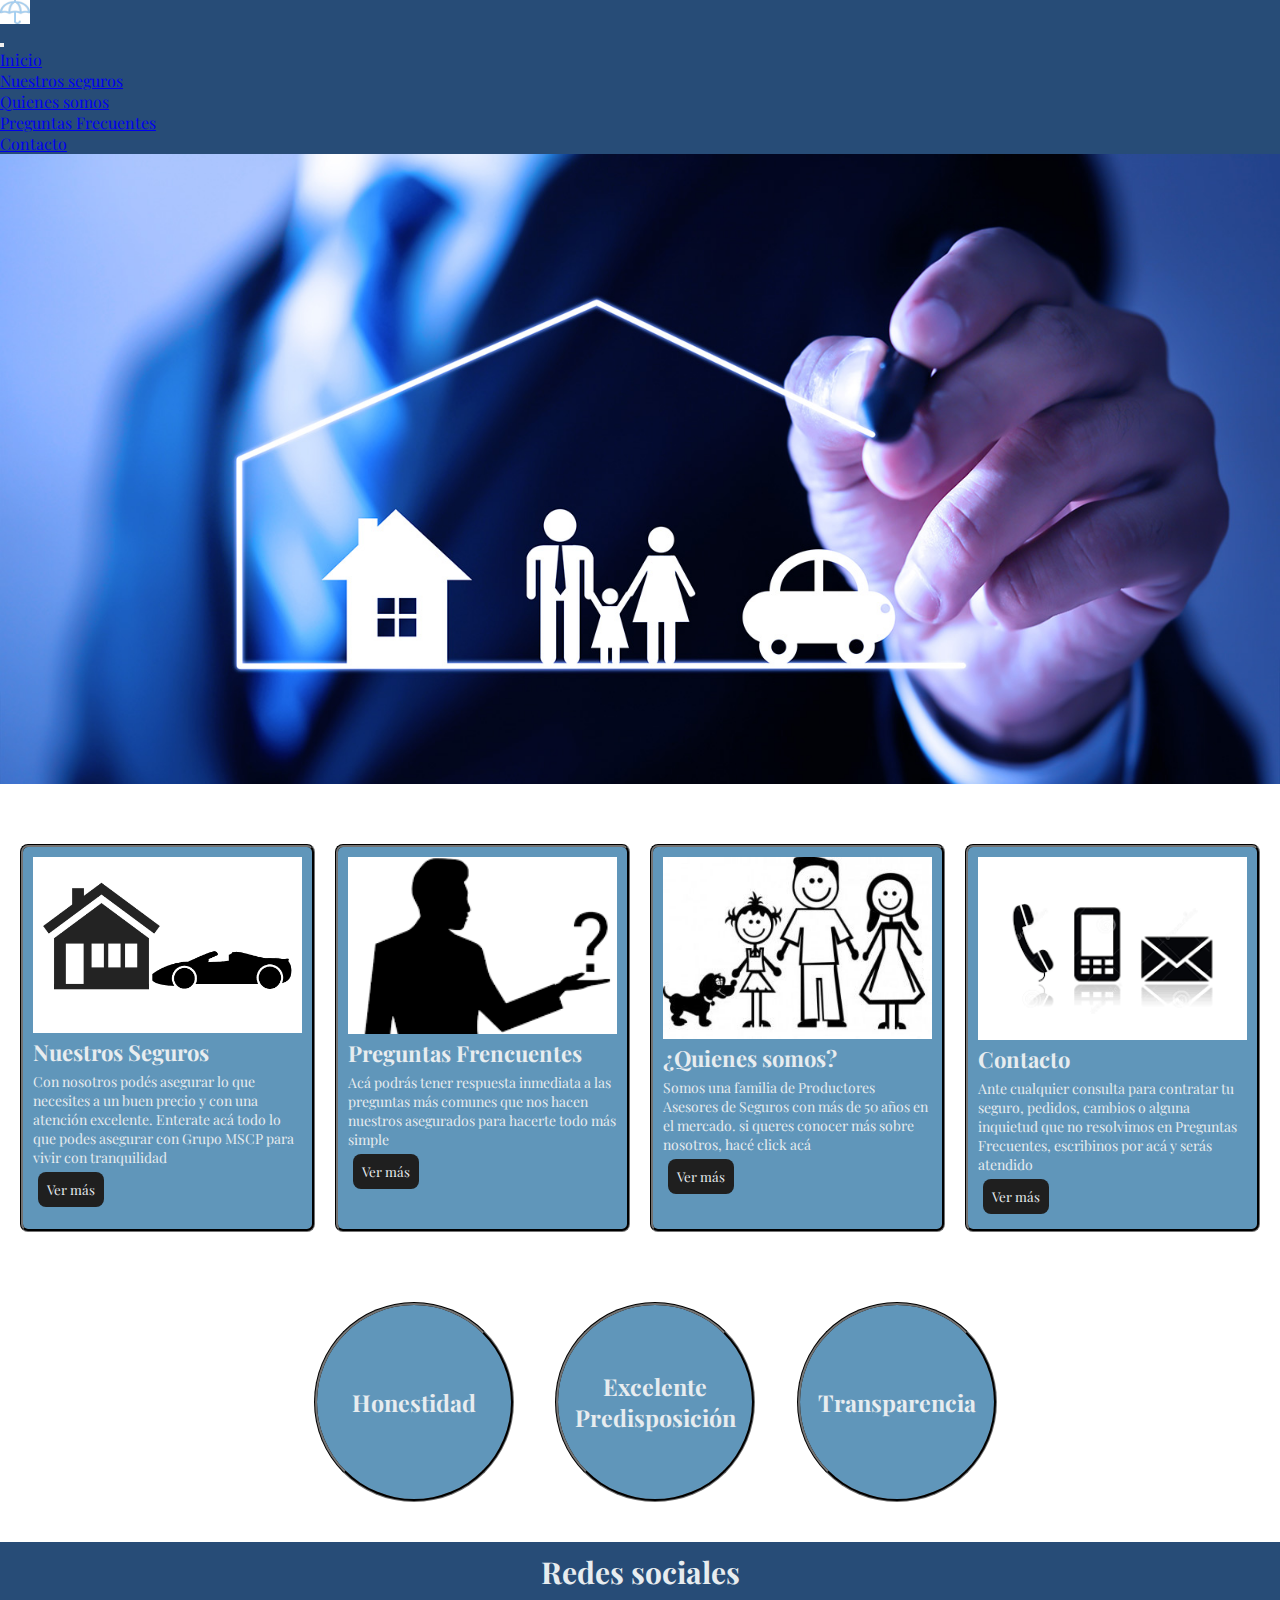
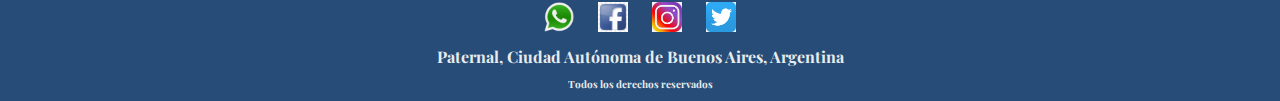
==== index.html @ 43c920d8 "Paternal" ====
<!DOCTYPE html>
<html lang="en">
<head>
    <meta charset="UTF-8">
    <meta name="viewport" content="width=device-width, initial-scale=1.0">
    <title>Grupo MSCP - Productores Asesores de Seguros</title>
    <link href="https://cdn.jsdelivr.net/npm/bootstrap@5.3.1/dist/css/bootstrap.min.css" rel="stylesheet" integrity="sha384-4bw+/aepP/YC94hEpVNVgiZdgIC5+VKNBQNGCHeKRQN+PtmoHDEXuppvnDJzQIu9" crossorigin="anonymous">
    <link rel="shortcut icon" href="./img/logo.png" type="image/x-icon">
    <link rel="stylesheet" href="./css/styles.css">
</head>
<body>
    <header>
        <nav class="navbar navbar-expand-lg bg-body-tertiary navbar-dark">
            <div class="container-fluid">
                <nav class="navbar bg-body-tertiary">
                    <div class="container">
                      <a class="navbar-brand" href="./index.html">
                        <img src="./img/logo.png" alt="logo" width="30" height="24">
                        Grupo MSCP
                      </a>
                    </div>
                  </nav>
                <button class="navbar-toggler" type="button" data-bs-toggle="collapse" data-bs-target="#navbarNav" aria-controls="navbarNav" aria-expanded="false" aria-label="Toggle navigation">
                <span class="navbar-toggler-icon"></span>
                </button>
                <div class="collapse navbar-collapse" id="navbarNav">
                    <ul class="navbar-nav">
                        <li class="nav-item">
                            <a class="nav-link active" aria-current="page" href="./index.html">Inicio</a>
                        </li>
                        <li class="nav-item">
                            <a class="nav-link" href="./pages/seguros.html">Nuestros seguros</a>
                        </li>
                        <li class="nav-item">
                            <a class="nav-link" href="./pages/quienes-somos.html">Quienes somos</a>
                        </li>
                        <li class="nav-item">
                            <a class="nav-link" href="./pages/faq.html">Preguntas Frecuentes</a>
                        </li>
                        <li class="nav-item">
                            <a class="nav-link" href="./pages/contacto.html">Contacto</a>
                        </li>
                    </ul>
                </div>
            </div>
        </nav>
    </header>

    <main>
        <section class="hero d-flex justify-content-center align-items-center">
        </section>
    
        <section class="cartitas">
            <div class="cartita cartita1">
                <img class="cartita__imagen" src="./img/casa.png" alt="casaauto">
                <h4 class="cartita__titulo">Nuestros Seguros</h4>
                <p class="cartita__parrafo">Con nosotros podés asegurar lo que necesites a un buen precio y con una atención excelente. Enterate acá todo lo que podes asegurar con Grupo MSCP para vivir con tranquilidad</p>
                <a href="./pages/seguros.html">
                <button class="cartita__boton">Ver más</button>
                </a>
            </div>

            <div class="cartita cartita2">
                <img class="cartita__imagen" src="./img/pregunta.png" alt="pregunta">
                <h4 class="cartita__titulo">Preguntas Frencuentes</h4>
                <p class="cartita__parrafo">Acá podrás tener respuesta inmediata a las preguntas más comunes que nos hacen nuestros asegurados para hacerte todo más simple</p>
                <a href="./pages/faq.html">
                <button class="cartita__boton">Ver más</button>
                </a>
            </div>

            <div class="cartita cartita3">
                <img class="cartita__imagen" src="./img/familia.png" alt="familia">
                <h4 class="cartita__titulo">¿Quienes somos?</h4>
                <p class="cartita__parrafo">Somos una familia de Productores Asesores de Seguros con más de 50 años en el mercado. si queres conocer más sobre nosotros, hacé click acá</p>
                <a href="./pages/quienes-somos.html">
                <button class="cartita__boton">Ver más</button>
                </a>
            </div>
            
            <div class="cartita cartita4">
                <img class="cartita__imagen" src="./img/contacto.png" alt="contacto">
                <h4 class="cartita__titulo">Contacto</h4>
                <p class="cartita__parrafo">Ante cualquier consulta para contratar tu seguro, pedidos, cambios o alguna inquietud que no resolvimos en Preguntas Frecuentes, escribinos por acá y serás atendido</p>
                <a href="./pages/contacto.html">
                <button class="cartita__boton">Ver más</button>
                </a>
            </div>
        </section>

        <section class="valores">
            <div class="valor1">
                <h5 class="textvalor">Honestidad</h5>
            </div>

            <div class="valor2">
                <h5 class="textvalor">Excelente Predisposición</h5>
            </div>
                
            <div class="valor3">
                <h5 class="textvalor">Transparencia</h5>
            </div>
        </section>
    </main>

    <footer>
        <nav class="footer">
            <h1 class="titulofooter">Redes sociales</h1>
            <ul class="redes">
                <li class="redesimg">
                    <img class="imgRedes" src="./img/wp.png" alt="whatsapp">
                </li>

                <li class="redesimg">
                    <img class="imgRedes" src="./img/face.jpg" alt="facebook">
                </li>

                <li class="redesimg">
                    <img class="imgRedes" src="./img/insta.png" alt="instagram">
                </li>

                <li class="redesimg">
                    <img class="imgRedes" src="./img/twitter.png" alt="twitter">
                </li>
            </ul>
            <h2 class="domicilio">Paternal, Ciudad Autónoma de Buenos Aires, Argentina</h2>
            <h3 class="derechos">Todos los derechos reservados</h3>
        </nav>
        <script src="https://cdn.jsdelivr.net/npm/bootstrap@5.3.1/dist/js/bootstrap.bundle.min.js" integrity="sha384-HwwvtgBNo3bZJJLYd8oVXjrBZt8cqVSpeBNS5n7C8IVInixGAoxmnlMuBnhbgrkm" crossorigin="anonymous"></script>
    </footer>
</body>
</html>
---- css/styles.css ----
@import url('https://fonts.googleapis.com/css2?family=Playfair+Display&display=swap');

*{  margin: 0;
    padding: 0;
    box-sizing: border-box;
    font-family: 'Playfair Display', serif;
}

/* CSS HEX
--antiflash-white: #e7ecefff;
--yinmn-blue: #274c77ff;
--air-superiority-blue: #6096baff;
--uranian-blue: #a3cef1ff;
--eerie-black: #1f1f1fff; */

.container-fluid {
    background-color: #274c77ff;
 }
 
 .navbar-brand {
     color: #274c77ff;
 }

.hero {
    background-image: url("../img/fondo.jpg");
    background-size: 100%;
    height: 91vh;
    width: 100%;
    background-repeat: no-repeat;
}

.title {
    font-weight: bold;
}

/*Cartitas*/

.cartitas {
    display: flex;
    margin-inline: 10px;
}

.cartita {
    width: 24%;
    padding: 10px;
    background-color: #6096baff;
    border-radius: 8px;
    display: inline-block;
    margin-inline: 10px;
    margin-block: 10px;
    margin-top: 50px;
    margin-bottom: 50px;
    border: groove;
    border-color: #1F1F1FFF;
    position: relative;
    top: 10px;
}

.cartita__imagen {
    width: 100%;
}

.cartita__titulo {  
        color: #e7ecefff;
        font-size: 22px;
        margin-bottom: 5px;  
}

.cartita__parrafo {
    font-size: 14px;
    color: #e7ecefff;
}

.cartita__boton {
    background-color: #1F1F1FFF;
    color: #e7ecefff;
    border: 0;
    padding: 9px;
    margin: 5px;
    border-radius: 8px;
}

.valores {
    margin-top: 30px;
    display: grid;
    width: 100%;
    grid-template-columns: 1.3fr repeat(4, 1fr);
    grid-template-rows: 1fr;
    grid-template-areas: 
    "... valor1 valor2 valor3 ...";
}

.valor1 {
    width: 200px;
    height: 200px;
    background-color: #6096baff;
    color: #e7ecefff;
    grid-area: valor1;
    border-radius: 25px;
    border: groove;
    border-color: #1F1F1FFF;
    text-align: center;
    border-radius: 50%;
    font-size: 28px;
    display: flex;
    align-items: center;
}

.valor2 {
    width: 200px;
    height: 200px;
    background-color: #6096baff;
    color: #e7ecefff;
    grid-area: valor2;
    border-radius: 25px;
    border: groove;
    border-color: #1F1F1FFF;
    text-align: center;
    border-radius: 50%;
    font-size: 28px;
    display: flex;
    align-items: center;
}

.valor3 {
    width: 200px;
    height: 200px;
    background-color: #6096baff;
    color: #e7ecefff;
    grid-area: valor3;
    border-radius: 25px;
    border: groove;
    border-color: #1F1F1FFF;
    text-align: center;
    border-radius: 50%;
    font-size: 28px;
    display: flex;
    align-items: center;
}

.valores > div {
    place-content: center;
}

.redesimg {display: inline-block;
    margin-inline: 10px;}

.imgRedes {width: 30px;}

.titulofooter {color: #e7ecefff;
            font-size: 30px;
            display: flex;
            justify-content: center;
            text-align: center;
            font-weight: bold;}

.footer {background-color: #274c77ff;
        padding: 10px;
        margin-top: 40px;
        display: flex;
        text-align: center;
        flex-direction: column;
        gap: 10px;
}

.redes {
    padding-left: 0;
}

.redesimg{
    justify-content: center;
}

.domicilio {color: #e7ecefff; 
            font-size: 16px;
            font-weight: bold;}
            
.derechos {color: #e7ecefff; 
            font-size: 10px;
            font-weight: bold;}

.form {
        background-color: #6096baff;
        margin-top: 15px;
        margin-left: 15px;
        padding: 10px;
        display: flex;
        flex-direction: column;
        width: 300px;
        gap: 5px;
}

.labels {
        display: flex;
        flex-direction: column;
}

.siono {
        display: flex;
        flex-direction: row;
}

.accordion-button {
    background-color: #6096baff;
    color: white;
}

.qss {
    margin-top: 20px;
    width: 100%;
    display: grid;
    grid-template-columns: 0.5fr 1fr 1fr 0.5fr;
    grid-template-rows: 0.5fr 0.5fr 0.5fr;
    grid-template-areas: 
    ".....  qsimgflia   qsparrafo   ....."
    ".....  qsparraf1   qsimgsimon  ....."
    ".....  qsimgfla    qsparraf2   .....";
    row-gap: 20px;
    column-gap: 20px;
    place-items: center;
}

.qsimgflia {
grid-area: qsimgflia;
max-width: 100%;
width: 250px;
}

.qsimgsimon {
grid-area: qsimgsimon;
max-width: 100%;
width: 150px;
display: flex;
justify-items: center;
}

.qsimgfla {
grid-area: qsimgfla;
max-width: 100%;
width: 300px;   
}

.qsparrafo {
grid-area: qsparrafo;
}

.qsparraf1 {
grid-area: qsparraf1;
display: flex;
align-items: center;
}

.qsparraf2 {
grid-area: qsparraf2;
display: flex;
align-items: center;
} 

.cartitasseg {
    display: grid;
    grid-template-columns: 1fr 1fr 1fr;
    grid-template-rows: 1fr;
    grid-template-areas: 
    "cartita2-1 cartita2-2 cartita2-3";
    place-items: center;
}


.cartita2-1 {
    grid-area: cartita2-1;
}

.cartita2-2 {
    grid-area: cartita2-2;
}

.cartita2-3 {
    grid-area: cartita2-3;
}

.cartitaseg {
    width: 85%;
    padding: 10px;
    background-color: #6096baff;
    border-radius: 8px;
    display: inline-block;
    margin-inline: 10px;
    margin-block: 10px;
    margin-top: 50px;
    margin-bottom: 50px;
    border: groove;
    border-color: #1F1F1FFF;
    position: relative;
    top: 10px;
}

.cartitaseg__imagen {
    width: 100%;
}

.cartitaseg__titulo {  
        color: #e7ecefff;
        font-size: 22px;
        margin-bottom: 5px;  
}

.cartitaseg__parrafo {
    font-size: 14px;
    color: #e7ecefff;
}

.cartitaseg__boton {
    background-color: #1F1F1FFF;
    color: #e7ecefff;
    border: 0;
    padding: 9px;
    margin: 5px;
    border-radius: 8px;
}

@media screen and (max-width: 1300px) {
    .hero {
            height: 70vh;
    }   
    }

@media screen and (max-width: 1100px) {
    .hero {
            height: 55vh;
    }   
    }

@media screen and (max-width: 900px) {
    .valores {
            margin-top: 30px;
            display: grid;
            width: 100%;
            grid-template-columns: 1fr 1fr 1fr 1fr 1fr;
            grid-template-rows: 1fr 1fr;
            grid-template-areas: 
            "... valor1 ... valor2 ..."
            "... ... valor3 ... ...";
            row-gap: 20px;}

    .cartitas {
            display: grid;
            grid-template-columns: 0.5fr 1fr 1fr 0.5fr;
            grid-template-rows: 1fr 1fr;
            grid-template-areas: 
            "... cartita1 cartita2 ..."
            "... cartita3 cartita4 ...";    
            gap: 25px;
            margin-inline: 10px;
            max-width: 100%;
            }   
        
    .cartita1 {
            grid-area: cartita1;
        }

    .cartita2 {
            grid-area: cartita2;
        }

    .cartita3 {
            grid-area: cartita3;
        }

    .cartita4 {
            grid-area: cartita4;
        }

    .cartita {
            width:100%;
            padding: 10px;
            background-color: #6096baff;
            border-radius: 8px;
            display: inline-block;
            margin-inline: 10px;
            margin-block: 10px;
            margin-top: 10px;
            margin-bottom: 10px;
            border: groove;
            border-color: #1F1F1FFF;
            position: relative;
            top: 10px;
            gap: 30px;
        }
        
    .qss {
            margin-top: 20px;
            width: 100%;
            display: grid;
            grid-template-columns: 0.5fr 1fr 1fr 0.5fr;
            grid-template-rows: 1fr 1fr 1fr;
            grid-template-areas: 
            ".....  qsimgflia   qsparrafo   ....."
            ".....  qsparraf1   qsimgsimon  ....."
            ".....  qsimgfla    qsparraf2   .....";
            row-gap: 5px;
            column-gap: 10px;
            place-items: center;
        }
    
    .hero {
            height: 40vh;
        }


    .cartitasseg {
            display: grid;
            grid-template-columns: 0.3fr 1fr 0.3fr;
            grid-template-rows: 1fr 1fr 1fr;
            grid-template-areas: 
                "... cartita2-1 ..."
                "... cartita2-2 ..."
                "... cartita2-3 ...";
        }
    }   

@media screen and (max-width: 600px) {
    .valores {
            margin-top: 30px;
            display: grid;
            width: 100%;
            grid-template-columns: 1fr 1fr 1fr;
            grid-template-rows: 1fr 1fr 1fr;
            grid-template-areas: 
            "... valor1 ..."
            "... valor2 ..."
            "... valor3 ...";
            row-gap: 20px;
    }
    .cartitas {
            display: grid;
            grid-template-columns: 0.2fr 1fr 0.2fr;
            grid-template-rows: 1fr 1fr 1fr 1fr;
            grid-template-areas: 
            "... cartita1 ..."
            "... cartita2 ..."
            "... cartita3 ..."
            "... cartita4 ...";     
            gap: 25px;
            margin-inline: 10px;
            max-width: 100%;
            }
     
    .cartita1 {
            grid-area: cartita1;
        }

    .cartita2 {
            grid-area: cartita2;
        }

    .cartita3 {
            grid-area: cartita3;
        }

    .cartita4 {
            grid-area: cartita4;
        }

    .cartita {
            width:100%;
            padding: 10px;
            background-color: #6096baff;
            border-radius: 8px;
            display: inline-block;
            margin-inline: 10px;
            margin-block: 10px;
            margin-top: 10px;
            margin-bottom: 10px;
            border: groove;
            border-color: #1F1F1FFF;
            position: relative;
            top: 10px;
            gap: 30px;
        }

    .qss {
            margin-top: 20px;
            width: 100%;
            display: grid;
            grid-template-columns: 0.2fr 1fr 0.2fr;
            grid-template-rows: 1fr 1fr 1fr 1fr 1fr 1fr;
            grid-template-areas: 
            "... qsimgflia ..."   
            "... qsparrafo ..."
            "... qsimgsimon ..."
            "... qsparraf1 ..." 
            "... qsimgfla ..."    
            "... qsparraf2 ...";
            row-gap: 10px;
            place-items: center;
        }    
            
    .hero {
            height: 30vh; 
    }   
}
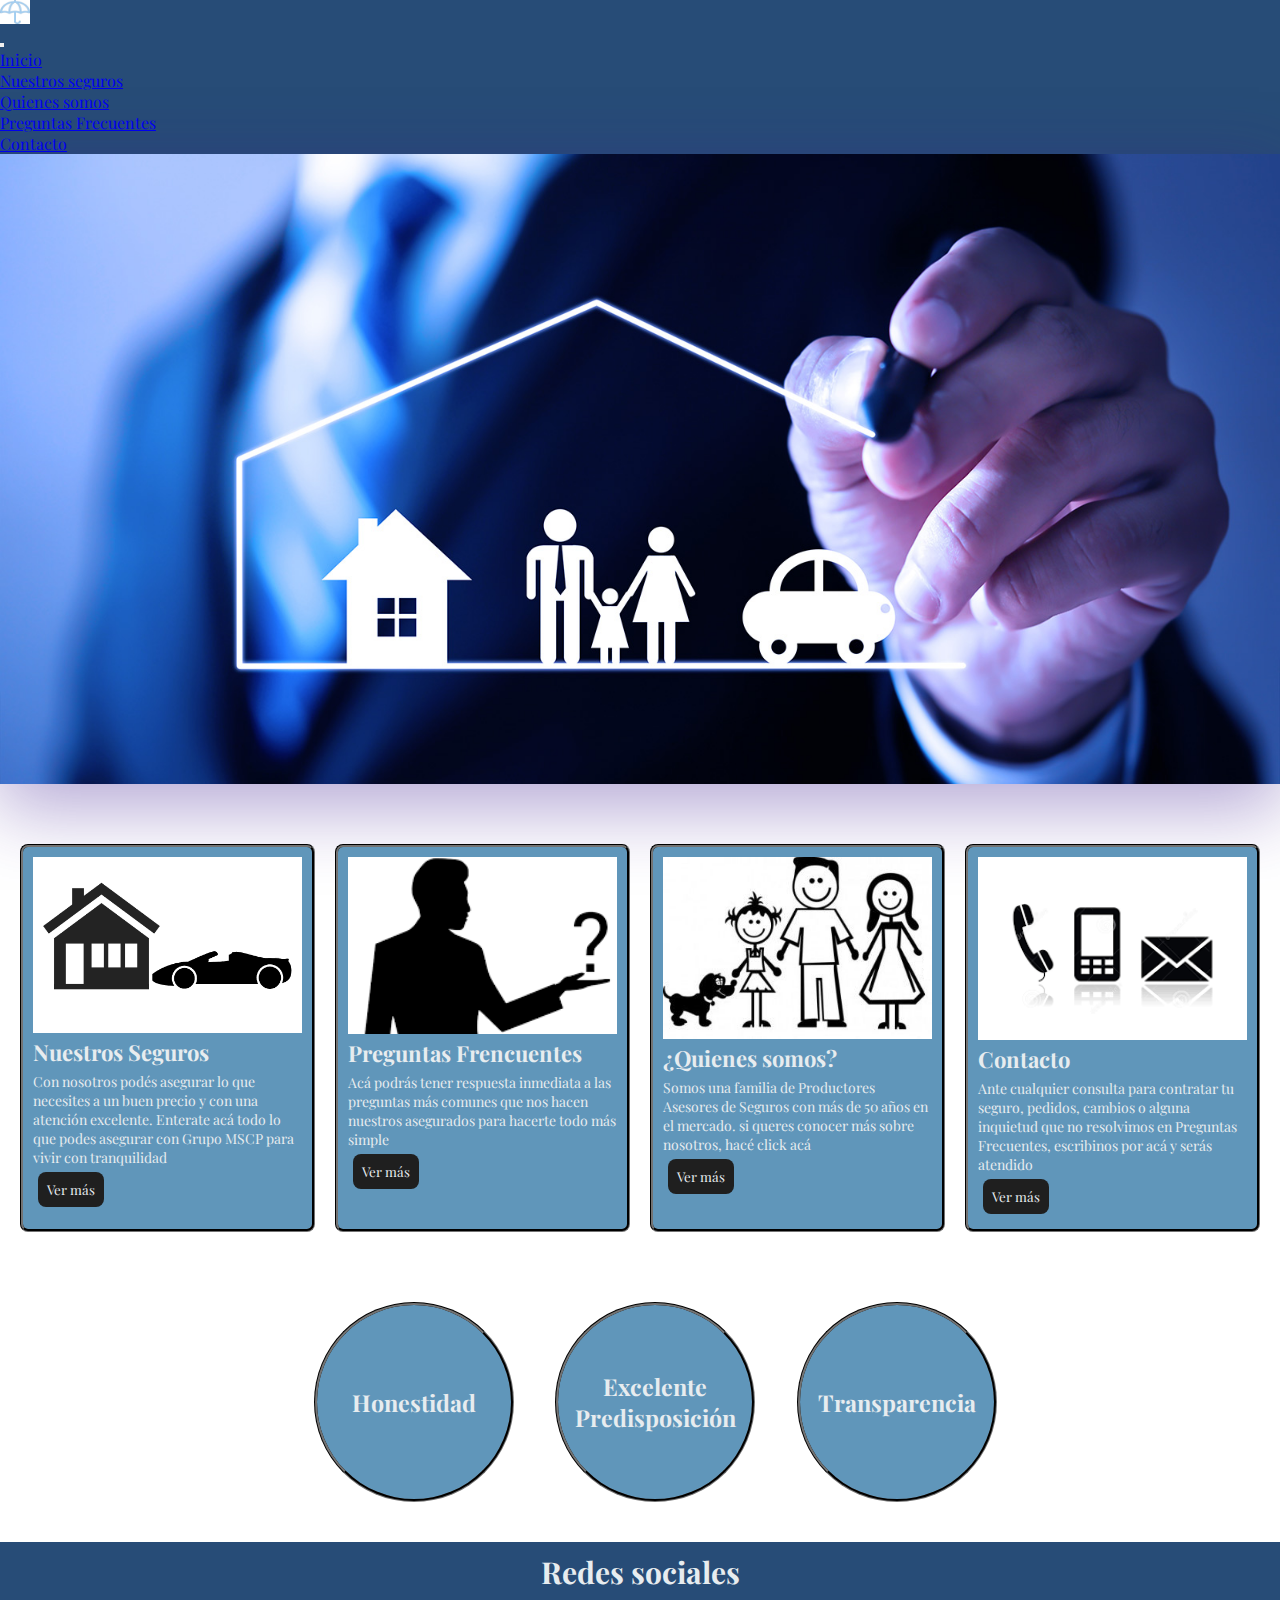
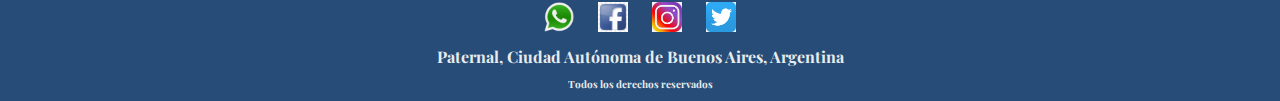
==== commit b67e3f5c: "Animaciones" ====
--- a/index.html
+++ b/index.html
@@ -51,7 +51,7 @@
         </section>
     
         <section class="cartitas">
-            <div class="cartita cartita1">
+            <div class="cartita cartita1 swing-in-top-bck">
                 <img class="cartita__imagen" src="./img/casa.png" alt="casaauto">
                 <h4 class="cartita__titulo">Nuestros Seguros</h4>
                 <p class="cartita__parrafo">Con nosotros podés asegurar lo que necesites a un buen precio y con una atención excelente. Enterate acá todo lo que podes asegurar con Grupo MSCP para vivir con tranquilidad</p>
@@ -60,7 +60,7 @@
                 </a>
             </div>
 
-            <div class="cartita cartita2">
+            <div class="cartita cartita2 swing-in-top-bck">
                 <img class="cartita__imagen" src="./img/pregunta.png" alt="pregunta">
                 <h4 class="cartita__titulo">Preguntas Frencuentes</h4>
                 <p class="cartita__parrafo">Acá podrás tener respuesta inmediata a las preguntas más comunes que nos hacen nuestros asegurados para hacerte todo más simple</p>
@@ -69,7 +69,7 @@
                 </a>
             </div>
 
-            <div class="cartita cartita3">
+            <div class="cartita cartita3 swing-in-top-bck">
                 <img class="cartita__imagen" src="./img/familia.png" alt="familia">
                 <h4 class="cartita__titulo">¿Quienes somos?</h4>
                 <p class="cartita__parrafo">Somos una familia de Productores Asesores de Seguros con más de 50 años en el mercado. si queres conocer más sobre nosotros, hacé click acá</p>
@@ -78,7 +78,7 @@
                 </a>
             </div>
             
-            <div class="cartita cartita4">
+            <div class="cartita cartita4 swing-in-top-bck">
                 <img class="cartita__imagen" src="./img/contacto.png" alt="contacto">
                 <h4 class="cartita__titulo">Contacto</h4>
                 <p class="cartita__parrafo">Ante cualquier consulta para contratar tu seguro, pedidos, cambios o alguna inquietud que no resolvimos en Preguntas Frecuentes, escribinos por acá y serás atendido</p>
@@ -89,15 +89,15 @@
         </section>
 
         <section class="valores">
-            <div class="valor1">
+            <div class="valor1 swing-in-top-bck">
                 <h5 class="textvalor">Honestidad</h5>
             </div>
 
-            <div class="valor2">
+            <div class="valor2 swing-in-top-bck">
                 <h5 class="textvalor">Excelente Predisposición</h5>
             </div>
                 
-            <div class="valor3">
+            <div class="valor3 swing-in-top-bck">
                 <h5 class="textvalor">Transparencia</h5>
             </div>
         </section>
--- a/css/styles.css
+++ b/css/styles.css
@@ -13,6 +13,11 @@
 --uranian-blue: #a3cef1ff;
 --eerie-black: #1f1f1fff; */
 
+.navbar {
+    -webkit-animation:slide-in-bck-center .7s cubic-bezier(.25,.46,.45,.94) both;animation:slide-in-bck-center .7s cubic-bezier(.25,.46,.45,.94) both;
+    animation-delay: .1s;
+}
+
 .container-fluid {
     background-color: #274c77ff;
  }
@@ -27,7 +32,12 @@
     height: 91vh;
     width: 100%;
     background-repeat: no-repeat;
-}
+    box-shadow: rgba(59, 28, 146, 0.373) 0px 22px 70px 4px;
+    -webkit-animation:slide-in-bck-center .7s cubic-bezier(.25,.46,.45,.94) both;animation:slide-in-bck-center .7s cubic-bezier(.25,.46,.45,.94) both;
+    animation-delay: .25s;
+}
+
+ @-webkit-keyframes slide-in-bck-center{0%{-webkit-transform:translateZ(600px);transform:translateZ(600px);opacity:0}100%{-webkit-transform:translateZ(0);transform:translateZ(0);opacity:1}}@keyframes slide-in-bck-center{0%{-webkit-transform:translateZ(600px);transform:translateZ(600px);opacity:0}100%{-webkit-transform:translateZ(0);transform:translateZ(0);opacity:1}}
 
 .title {
     font-weight: bold;
@@ -56,6 +66,55 @@
     top: 10px;
 }
 
+.swing-in-top-bck{-webkit-animation:swing-in-top-bck .6s cubic-bezier(.175,.885,.32,1.275) both;animation:swing-in-top-bck .6s cubic-bezier(.175,.885,.32,1.275) both;
+}
+
+ @-webkit-keyframes swing-in-top-bck{0%{-webkit-transform:rotateX(70deg);transform:rotateX(70deg);-webkit-transform-origin:top;transform-origin:top;opacity:0}100%{-webkit-transform:rotateX(0deg);transform:rotateX(0deg);-webkit-transform-origin:top;transform-origin:top;opacity:1}}@keyframes swing-in-top-bck{0%{-webkit-transform:rotateX(70deg);transform:rotateX(70deg);-webkit-transform-origin:top;transform-origin:top;opacity:0}100%{-webkit-transform:rotateX(0deg);transform:rotateX(0deg);-webkit-transform-origin:top;transform-origin:top;opacity:1}}
+
+.cartita1 {
+    transition: all 0.5s;
+    animation-delay: 0.35s;
+}
+
+.cartita1:hover {
+    background-color: #274c77ff;
+    color: #e7ecefff;
+    box-shadow: rgba(0, 0, 0, 0.4) 0px 22px 70px 4px;
+}
+
+.cartita2 {
+    transition: all 0.5s;
+    animation-delay: 0.4s;
+}
+
+.cartita2:hover {
+    background-color: #274c77ff;
+    color: #e7ecefff;
+    box-shadow: rgba(0, 0, 0, 0.4) 0px 22px 70px 4px;
+}
+
+.cartita3 {
+    transition: all 0.5s;
+    animation-delay: 0.45s;
+}
+
+.cartita3:hover {
+    background-color: #274c77ff;
+    color: #e7ecefff;
+    box-shadow: rgba(0, 0, 0, 0.4) 0px 22px 70px 4px;
+}
+
+.cartita4 {
+    transition: all 0.5s;
+    animation-delay: 0.5s;
+}
+
+.cartita4:hover {
+    background-color: #274c77ff;
+    color: #e7ecefff;
+    box-shadow: rgba(0, 0, 0, 0.4) 0px 22px 70px 4px;
+}
+
 .cartita__imagen {
     width: 100%;
 }
@@ -78,6 +137,12 @@
     padding: 9px;
     margin: 5px;
     border-radius: 8px;
+    transition: all 0.5s;
+}
+
+.cartita__boton:hover {
+    background-color: #e7ecefff;
+    color: #1F1F1FFF;
 }
 
 .valores {
@@ -104,6 +169,14 @@
     font-size: 28px;
     display: flex;
     align-items: center;
+    transition: all 0.8s;
+    animation-delay: 0.55s;
+}
+
+.valor1:hover {
+    background-color: #274c77ff;
+    color: #e7ecefff;
+    box-shadow: rgba(0, 0, 0, 0.4) 0px 22px 70px 4px;
 }
 
 .valor2 {
@@ -120,6 +193,14 @@
     font-size: 28px;
     display: flex;
     align-items: center;
+    transition: all 0.8s;
+    animation-delay: 0.6s;
+}
+
+.valor2:hover {
+    background-color: #274c77ff;
+    color: #e7ecefff;
+    box-shadow: rgba(0, 0, 0, 0.4) 0px 22px 70px 4px;
 }
 
 .valor3 {
@@ -136,6 +217,14 @@
     font-size: 28px;
     display: flex;
     align-items: center;
+    transition: all 0.8s;
+    animation-delay: 0.65s;
+}
+
+.valor3:hover {
+    background-color: #274c77ff;
+    color: #e7ecefff;
+    box-shadow: rgba(0, 0, 0, 0.4) 0px 22px 70px 4px;
 }
 
 .valores > div {
@@ -161,6 +250,8 @@
         text-align: center;
         flex-direction: column;
         gap: 10px;
+        -webkit-animation:swing-in-top-bck .6s cubic-bezier(.175,.885,.32,1.275) both;animation:swing-in-top-bck .6s cubic-bezier(.175,.885,.32,1.275) both;
+        animation-delay: 0.7s;
 }
 
 .redes {
@@ -203,6 +294,10 @@
 .accordion-button {
     background-color: #6096baff;
     color: white;
+}
+
+.quienessomos {
+    animation-delay: .3s;
 }
 
 .qss {
@@ -294,6 +389,36 @@
     top: 10px;
 }
 
+.cartita2-1 {
+    transition: all 0.5s;
+    animation-delay: 0.25s;
+}
+
+.cartita2-1:hover {
+    background-color: #274c77ff;
+    box-shadow: rgba(0, 0, 0, 0.4) 0px 22px 70px 4px;
+}
+
+.cartita2-2 {
+    transition: all 0.5s;
+    animation-delay: 0.35s;
+}
+
+.cartita2-2:hover {
+    background-color: #274c77ff;
+    box-shadow: rgba(0, 0, 0, 0.4) 0px 22px 70px 4px;
+}
+
+.cartita2-3 {
+    transition: all 0.5s;
+    animation-delay: 0.45s;
+}
+
+.cartita2-3:hover {
+    background-color: #274c77ff;
+    box-shadow: rgba(0, 0, 0, 0.4) 0px 22px 70px 4px;
+}
+
 .cartitaseg__imagen {
     width: 100%;
 }
@@ -316,6 +441,20 @@
     padding: 9px;
     margin: 5px;
     border-radius: 8px;
+    transition: all 0.5s;
+}
+
+.cartitaseg__boton:hover {
+    background-color: #e7ecefff;
+    color: #1f1f1fff;
+}
+
+.accordion {
+    animation-delay: .4s;
+}
+
+.form {
+    animation-delay: .4s;
 }
 
 @media screen and (max-width: 1300px) {
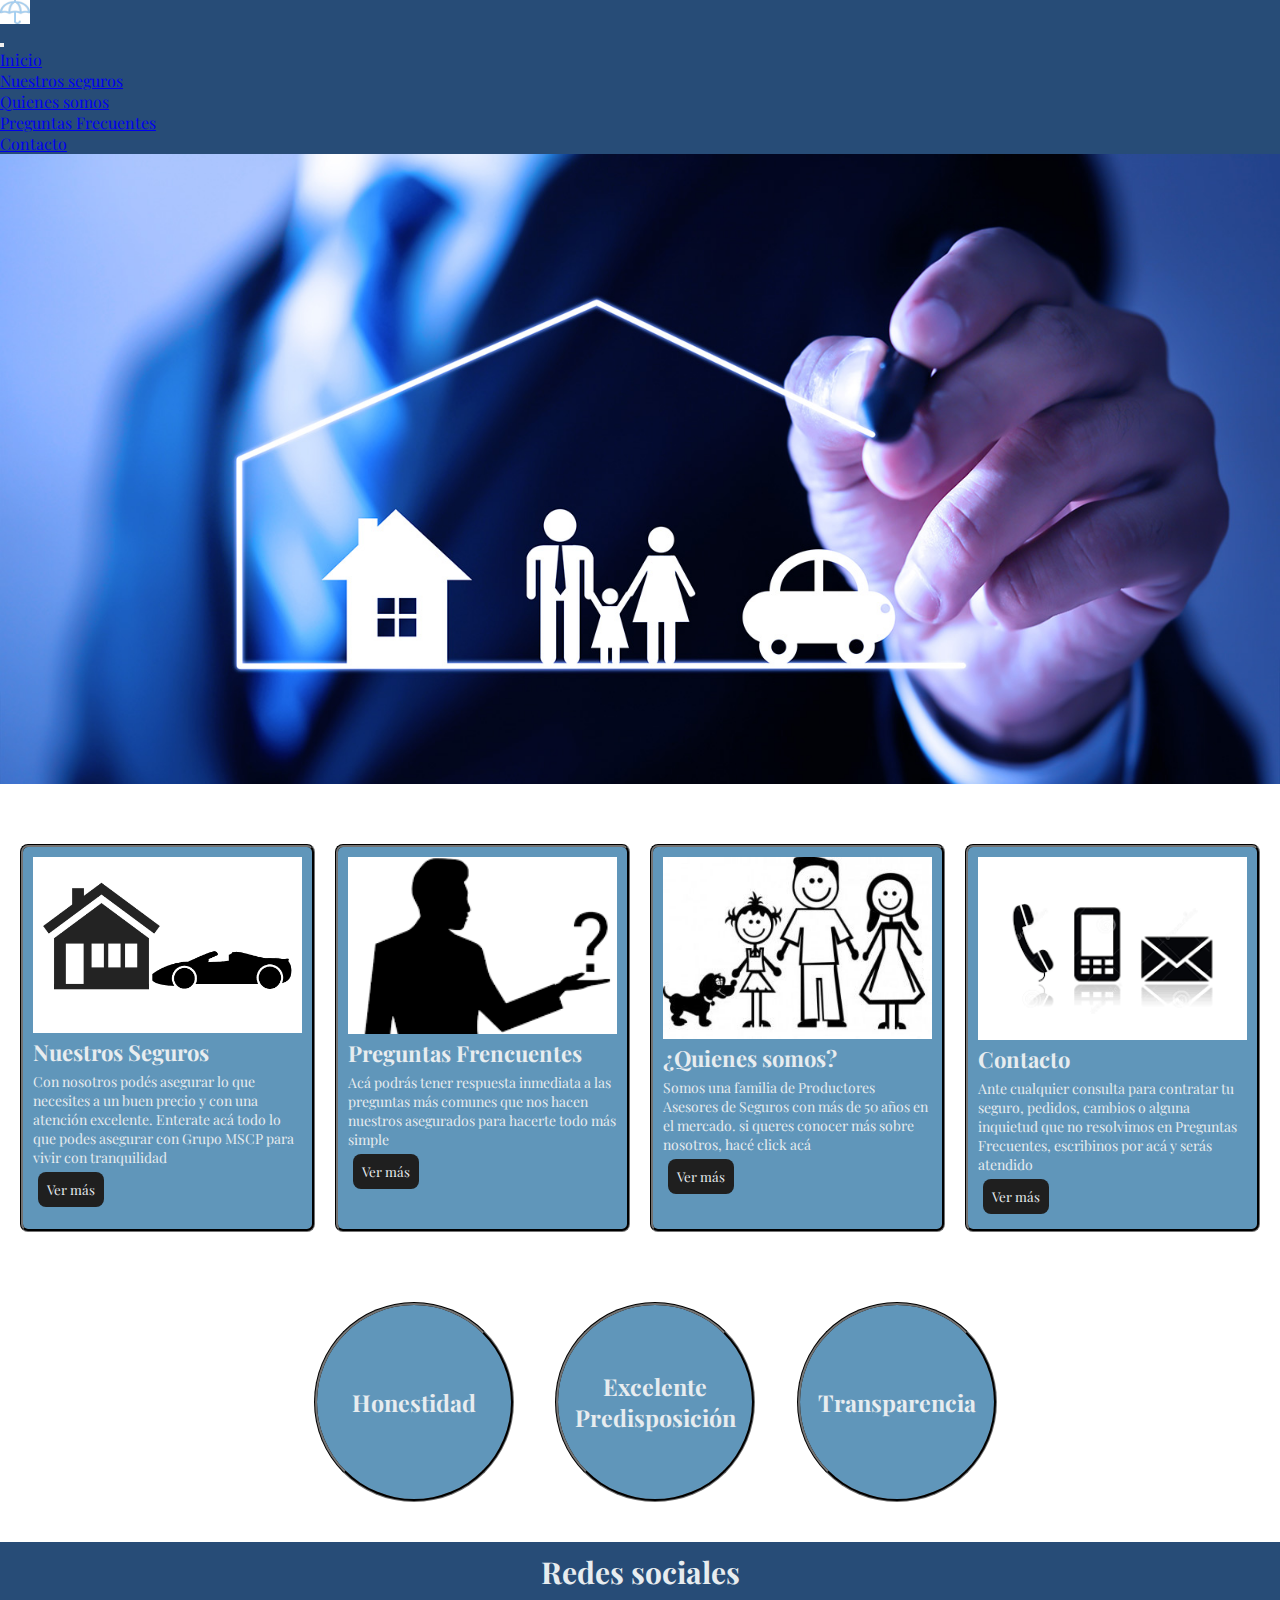
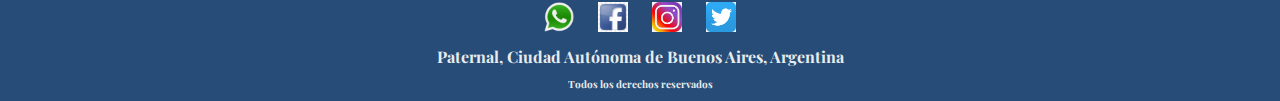
==== commit 1e2b763c: "contacto y seo" ====
--- a/index.html
+++ b/index.html
@@ -4,6 +4,8 @@
     <meta charset="UTF-8">
     <meta name="viewport" content="width=device-width, initial-scale=1.0">
     <title>Grupo MSCP - Productores Asesores de Seguros</title>
+    <meta name="description" content="Conseguí el seguro que necesitas para tu tranquilidad">
+    <meta name="keywords" content="Asesores, productores, seguros, tranquilidad, automovil, vivienda, empresa, moto">
     <link href="https://cdn.jsdelivr.net/npm/bootstrap@5.3.1/dist/css/bootstrap.min.css" rel="stylesheet" integrity="sha384-4bw+/aepP/YC94hEpVNVgiZdgIC5+VKNBQNGCHeKRQN+PtmoHDEXuppvnDJzQIu9" crossorigin="anonymous">
     <link rel="shortcut icon" href="./img/logo.png" type="image/x-icon">
     <link rel="stylesheet" href="./css/styles.css">
--- a/css/styles.css
+++ b/css/styles.css
@@ -32,7 +32,6 @@
     height: 91vh;
     width: 100%;
     background-repeat: no-repeat;
-    box-shadow: rgba(59, 28, 146, 0.373) 0px 22px 70px 4px;
     -webkit-animation:slide-in-bck-center .7s cubic-bezier(.25,.46,.45,.94) both;animation:slide-in-bck-center .7s cubic-bezier(.25,.46,.45,.94) both;
     animation-delay: .25s;
 }
@@ -270,15 +269,45 @@
             font-size: 10px;
             font-weight: bold;}
 
+.contact {
+    display: grid;
+    grid-template-columns: 1fr 1fr;
+    grid-template-rows: 1fr 1fr;
+    grid-template-areas: 
+    "formulario medios"
+    "formulario mapa";
+    place-items: center;
+}
+
+
+.formulario {
+    grid-area: formulario;
+    animation-delay: .3s;
+}
+
+.medios {
+    grid-area: medios;
+    animation-delay: .4s;
+}
+
+.mapa {
+    grid-area: mapa;
+    border: groove;
+    border-color: #1F1F1FFF;
+    border-radius: 8px;
+    animation-delay: .5s;
+}
+            
 .form {
         background-color: #6096baff;
-        margin-top: 15px;
-        margin-left: 15px;
         padding: 10px;
         display: flex;
         flex-direction: column;
-        width: 300px;
+        width: 350px;
         gap: 5px;
+        border-radius: 8px;
+        border: groove;
+        border-color: #1F1F1FFF;
 }
 
 .labels {
@@ -289,6 +318,20 @@
 .siono {
         display: flex;
         flex-direction: row;
+}
+
+.medios {
+    background-color: #6096baff;
+    margin-top: 40px;
+    padding: 10px;
+    display: flex;
+    flex-direction: column;
+    width: 350px;
+    gap: 5px;
+    border-radius: 8px;
+    animation-delay: .4s;
+    border: groove;
+    border-color: #1F1F1FFF;
 }
 
 .accordion-button {
@@ -450,10 +493,6 @@
 }
 
 .accordion {
-    animation-delay: .4s;
-}
-
-.form {
     animation-delay: .4s;
 }
 
@@ -556,6 +595,33 @@
                 "... cartita2-3 ...";
         }
     }   
+
+@media screen and (max-width: 750px) {
+    .contact {
+        display: grid;
+        grid-template-columns: 1fr 1fr 1fr;
+        grid-template-rows: 0.2fr 1fr 0.2fr;
+        grid-template-areas: 
+        "... formulario ..."
+        "... medios ..."
+        "... mapa ...";
+        place-items: center;
+    }
+
+    .medios {
+        background-color: #6096baff;
+        margin-top: -120px; 
+    }
+
+    .formulario {
+        margin-top: 50px;
+    }
+
+    .mapa {
+        margin-top: -120px; 
+    }
+}
+
 
 @media screen and (max-width: 600px) {
     .valores {
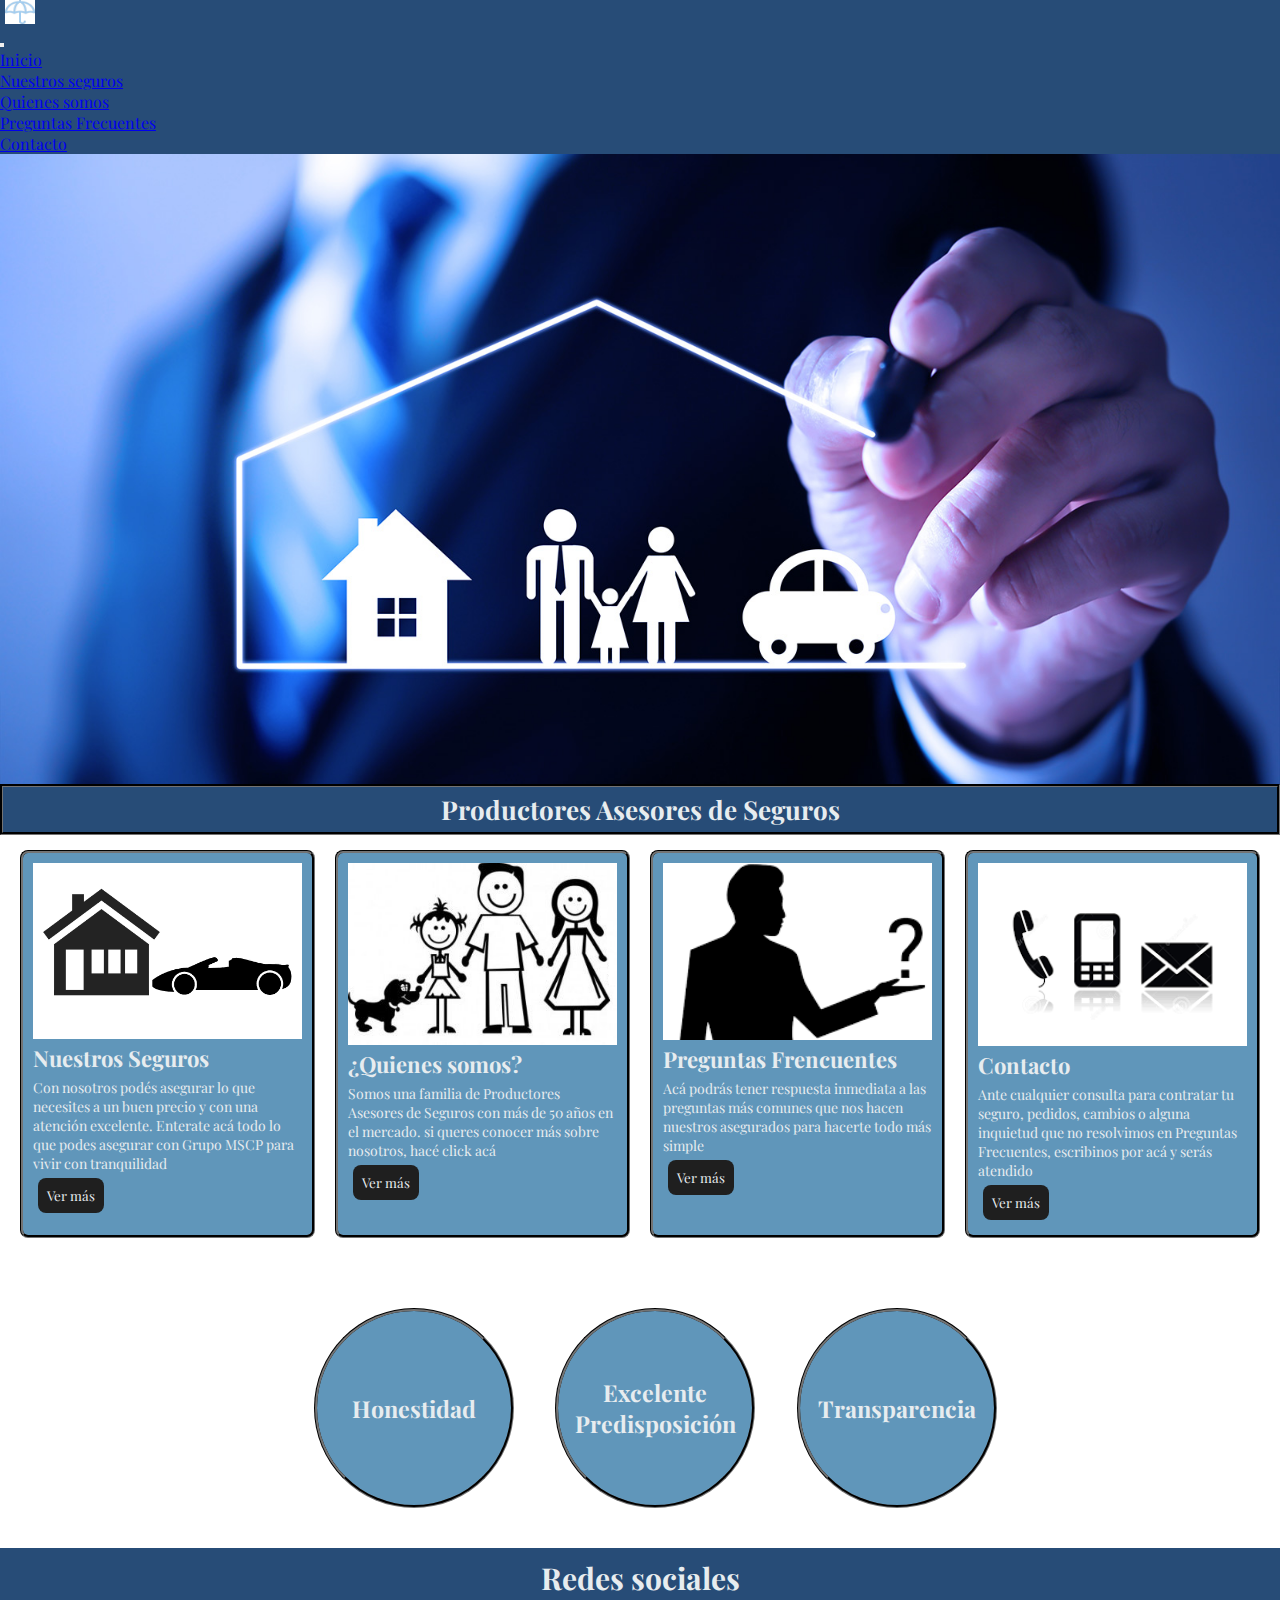
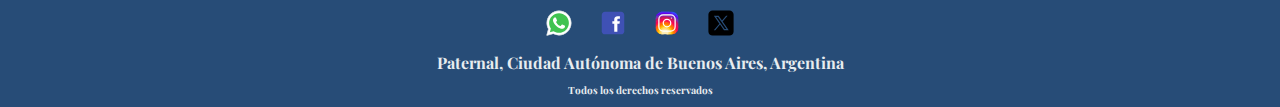
==== commit 26f08684: "imgsvg titulos header" ====
--- a/index.html
+++ b/index.html
@@ -8,7 +8,7 @@
     <meta name="keywords" content="Asesores, productores, seguros, tranquilidad, automovil, vivienda, empresa, moto">
     <link href="https://cdn.jsdelivr.net/npm/bootstrap@5.3.1/dist/css/bootstrap.min.css" rel="stylesheet" integrity="sha384-4bw+/aepP/YC94hEpVNVgiZdgIC5+VKNBQNGCHeKRQN+PtmoHDEXuppvnDJzQIu9" crossorigin="anonymous">
     <link rel="shortcut icon" href="./img/logo.png" type="image/x-icon">
-    <link rel="stylesheet" href="./css/styles.css">
+    <link rel="stylesheet" href="./css/estilo.css">
 </head>
 <body>
     <header>
@@ -51,6 +51,10 @@
     <main>
         <section class="hero d-flex justify-content-center align-items-center">
         </section>
+
+        <section class="titulo">
+            <h1 class="titulotexto">Productores Asesores de Seguros</h1>
+        </section>
     
         <section class="cartitas">
             <div class="cartita cartita1 swing-in-top-bck">
@@ -61,21 +65,21 @@
                 <button class="cartita__boton">Ver más</button>
                 </a>
             </div>
+            
+            <div class="cartita cartita3 swing-in-top-bck">
+                <img class="cartita__imagen" src="./img/familia.png" alt="familia">
+                <h4 class="cartita__titulo">¿Quienes somos?</h4>
+                <p class="cartita__parrafo">Somos una familia de Productores Asesores de Seguros con más de 50 años en el mercado. si queres conocer más sobre nosotros, hacé click acá</p>
+                <a href="./pages/quienes-somos.html">
+                <button class="cartita__boton">Ver más</button>
+                </a>
+            </div>
 
             <div class="cartita cartita2 swing-in-top-bck">
                 <img class="cartita__imagen" src="./img/pregunta.png" alt="pregunta">
                 <h4 class="cartita__titulo">Preguntas Frencuentes</h4>
                 <p class="cartita__parrafo">Acá podrás tener respuesta inmediata a las preguntas más comunes que nos hacen nuestros asegurados para hacerte todo más simple</p>
                 <a href="./pages/faq.html">
-                <button class="cartita__boton">Ver más</button>
-                </a>
-            </div>
-
-            <div class="cartita cartita3 swing-in-top-bck">
-                <img class="cartita__imagen" src="./img/familia.png" alt="familia">
-                <h4 class="cartita__titulo">¿Quienes somos?</h4>
-                <p class="cartita__parrafo">Somos una familia de Productores Asesores de Seguros con más de 50 años en el mercado. si queres conocer más sobre nosotros, hacé click acá</p>
-                <a href="./pages/quienes-somos.html">
                 <button class="cartita__boton">Ver más</button>
                 </a>
             </div>
@@ -110,19 +114,19 @@
             <h1 class="titulofooter">Redes sociales</h1>
             <ul class="redes">
                 <li class="redesimg">
-                    <img class="imgRedes" src="./img/wp.png" alt="whatsapp">
+                    <img class="imgRedes" src="./img/icons8-whatsapp.svg" alt="whatsapp">
                 </li>
 
                 <li class="redesimg">
-                    <img class="imgRedes" src="./img/face.jpg" alt="facebook">
+                    <img class="imgRedes" src="./img/icons8-facebook (1).svg" alt="facebook">
                 </li>
 
                 <li class="redesimg">
-                    <img class="imgRedes" src="./img/insta.png" alt="instagram">
+                    <img class="imgRedes" src="./img/icons8-instagram.svg" alt="instagram">
                 </li>
 
                 <li class="redesimg">
-                    <img class="imgRedes" src="./img/twitter.png" alt="twitter">
+                    <img class="imgRedes" src="./img/icons8-twitterx-40.svg" alt="twitter">
                 </li>
             </ul>
             <h2 class="domicilio">Paternal, Ciudad Autónoma de Buenos Aires, Argentina</h2>
--- a/css/estilo.css
+++ b/css/estilo.css
@@ -0,0 +1,697 @@
+@import url("https://fonts.googleapis.com/css2?family=Playfair+Display&display=swap");
+* {
+  margin: 0;
+  padding: 0;
+  box-sizing: border-box;
+  font-family: "Playfair Display", serif;
+}
+*::-moz-selection {
+  background-color: #e7ecef;
+  color: #274c77;
+}
+*::selection {
+  background-color: #e7ecef;
+  color: #274c77;
+}
+
+.navbar {
+  animation: slide-in-bck-center 0.7s cubic-bezier(0.25, 0.46, 0.45, 0.94) both;
+  animation-delay: 0.1s;
+  padding-top: 0px;
+  padding-bottom: 0px;
+}
+.navbar .container-fluid {
+  background-color: #274c77;
+}
+.navbar .container-fluid .navbar .container {
+  padding-right: 0px;
+  padding-left: 5px;
+}
+.navbar .container-fluid .navbar-brand {
+  color: #274c77;
+}
+
+.hero {
+  background-image: url("../img/fondo.jpg");
+  background-size: 100%;
+  height: 87vh;
+  width: 100%;
+  background-repeat: no-repeat;
+  animation: slide-in-bck-center 0.7s cubic-bezier(0.25, 0.46, 0.45, 0.94) both;
+  animation-delay: 0.25s;
+}
+@media screen and (max-width: 1300px) {
+  .hero {
+    height: 70vh;
+  }
+}
+@media screen and (max-width: 1100px) {
+  .hero {
+    height: 55vh;
+  }
+}
+@media screen and (max-width: 900px) {
+  .hero {
+    height: 40vh;
+  }
+}
+@media screen and (max-width: 600px) {
+  .hero {
+    height: 30vh;
+  }
+}
+@keyframes slide-in-bck-center {
+  0% {
+    transform: translateZ(600px);
+    opacity: 0;
+  }
+  100% {
+    transform: translateZ(0);
+    opacity: 1;
+  }
+}
+.titulotexto {
+  background-color: #274c77;
+  color: #e7ecef;
+  font-size: 26px;
+  display: flex;
+  justify-content: center;
+  padding-block: 5px;
+  border: groove;
+  border-color: #1f1f1f;
+  animation: swing-in-top-bck 0.6s cubic-bezier(0.175, 0.885, 0.32, 1.275) both;
+  animation-delay: 0.25s;
+  font-weight: bold;
+  transition: all 0.7s;
+}
+.titulotexto:hover {
+  box-shadow: rgba(0, 0, 0, 0.25) 0px 22px 70px 4px;
+}
+
+.cartitas {
+  display: flex;
+  margin-inline: 10px;
+}
+@media screen and (max-width: 900px) {
+  .cartitas {
+    display: grid;
+    grid-template-columns: 0.5fr 1fr 1fr 0.5fr;
+    grid-template-rows: 1fr 1fr;
+    grid-template-areas: "... cartita1 cartita2 ..." "... cartita3 cartita4 ...";
+    gap: 25px;
+    margin-inline: 10px;
+    max-width: 100%;
+  }
+}
+@media screen and (max-width: 600px) {
+  .cartitas {
+    display: grid;
+    grid-template-columns: 0.2fr 1fr 0.2fr;
+    grid-template-rows: 1fr 1fr 1fr 1fr;
+    grid-template-areas: "... cartita1 ..." "... cartita2 ..." "... cartita3 ..." "... cartita4 ...";
+    gap: 25px;
+    margin-inline: 10px;
+    max-width: 100%;
+  }
+}
+.cartitas .cartita {
+  width: 24%;
+  padding: 10px;
+  background-color: #6096ba;
+  border-radius: 8px;
+  display: inline-block;
+  margin-inline: 10px;
+  margin-block: 10px;
+  margin-top: 5px;
+  margin-bottom: 50px;
+  border: groove;
+  border-color: #1f1f1f;
+  position: relative;
+  top: 10px;
+}
+@media screen and (max-width: 900px) {
+  .cartitas .cartita {
+    width: 100%;
+    padding: 10px;
+    background-color: #6096ba;
+    border-radius: 8px;
+    display: inline-block;
+    margin-inline: 10px;
+    margin-block: 10px;
+    margin-top: 10px;
+    margin-bottom: 10px;
+    border: groove;
+    border-color: #1f1f1f;
+    position: relative;
+    top: 10px;
+    gap: 30px;
+  }
+}
+@media screen and (max-width: 600px) {
+  .cartitas .cartita {
+    width: 100%;
+    padding: 10px;
+    background-color: #6096ba;
+    border-radius: 8px;
+    display: inline-block;
+    margin-inline: 10px;
+    margin-block: 10px;
+    margin-top: 10px;
+    margin-bottom: 10px;
+    border: groove;
+    border-color: #1f1f1f;
+    position: relative;
+    top: 10px;
+    gap: 30px;
+  }
+}
+.cartitas .cartita .cartita__imagen {
+  width: 100%;
+}
+.cartitas .cartita .cartita__titulo {
+  color: #e7ecef;
+  font-size: 22px;
+  margin-bottom: 5px;
+}
+.cartitas .cartita .cartita__parrafo {
+  font-size: 14px;
+  color: #e7ecef;
+}
+.cartitas .cartita .cartita__boton {
+  background-color: #1f1f1f;
+  color: #e7ecef;
+  border: 0;
+  padding: 9px;
+  margin: 5px;
+  border-radius: 8px;
+  transition: all 0.5s;
+}
+.cartitas .cartita .cartita__boton:hover {
+  background-color: #e7ecef;
+  color: #1f1f1f;
+}
+.cartitas .swing-in-top-bck {
+  animation: swing-in-top-bck 0.6s cubic-bezier(0.175, 0.885, 0.32, 1.275) both;
+}
+@keyframes swing-in-top-bck {
+  0% {
+    transform: rotateX(70deg);
+    transform-origin: top;
+    opacity: 0;
+  }
+  100% {
+    transform: rotateX(0deg);
+    transform-origin: top;
+    opacity: 1;
+  }
+}
+.cartitas .cartita1 {
+  transition: all 0.5s;
+  animation: swing-in-top-bck 0.6s cubic-bezier(0.175, 0.885, 0.32, 1.275) both;
+  animation-delay: 0.35s;
+}
+.cartitas .cartita1:hover {
+  background-color: #274c77;
+  color: #e7ecef;
+  box-shadow: rgba(0, 0, 0, 0.4) 0px 22px 70px 4px;
+}
+@media screen and (max-width: 900px) {
+  .cartitas .cartita1 {
+    grid-area: cartita1;
+  }
+}
+@media screen and (max-width: 600px) {
+  .cartitas .cartita1 {
+    grid-area: cartita1;
+  }
+}
+.cartitas .cartita2 {
+  transition: all 0.5s;
+  animation: swing-in-top-bck 0.6s cubic-bezier(0.175, 0.885, 0.32, 1.275) both;
+  animation-delay: 0.4s;
+}
+.cartitas .cartita2:hover {
+  background-color: #274c77;
+  color: #e7ecef;
+  box-shadow: rgba(0, 0, 0, 0.4) 0px 22px 70px 4px;
+}
+@media screen and (max-width: 900px) {
+  .cartitas .cartita2 {
+    grid-area: cartita2;
+  }
+}
+@media screen and (max-width: 600px) {
+  .cartitas .cartita2 {
+    grid-area: cartita2;
+  }
+}
+.cartitas .cartita3 {
+  transition: all 0.5s;
+  animation: swing-in-top-bck 0.6s cubic-bezier(0.175, 0.885, 0.32, 1.275) both;
+  animation-delay: 0.45s;
+}
+.cartitas .cartita3:hover {
+  background-color: #274c77;
+  color: #e7ecef;
+  box-shadow: rgba(0, 0, 0, 0.4) 0px 22px 70px 4px;
+}
+@media screen and (max-width: 900px) {
+  .cartitas .cartita3 {
+    grid-area: cartita3;
+  }
+}
+@media screen and (max-width: 600px) {
+  .cartitas .cartita3 {
+    grid-area: cartita3;
+  }
+}
+.cartitas .cartita4 {
+  transition: all 0.5s;
+  animation: swing-in-top-bck 0.6s cubic-bezier(0.175, 0.885, 0.32, 1.275) both;
+  animation-delay: 0.5s;
+}
+.cartitas .cartita4:hover {
+  background-color: #274c77;
+  color: #e7ecef;
+  box-shadow: rgba(0, 0, 0, 0.4) 0px 22px 70px 4px;
+}
+@media screen and (max-width: 900px) {
+  .cartitas .cartita4 {
+    grid-area: cartita4;
+  }
+}
+@media screen and (max-width: 600px) {
+  .cartitas .cartita4 {
+    grid-area: cartita4;
+  }
+}
+
+.valores {
+  margin-top: 30px;
+  display: grid;
+  width: 100%;
+  grid-template-columns: 1.3fr repeat(4, 1fr);
+  grid-template-rows: 1fr;
+  grid-template-areas: "... valor1 valor2 valor3 ...";
+}
+@media screen and (max-width: 900px) {
+  .valores {
+    margin-top: 30px;
+    display: grid;
+    width: 100%;
+    grid-template-columns: 1fr 1fr 1fr 1fr 1fr;
+    grid-template-rows: 1fr 1fr;
+    grid-template-areas: "... valor1 ... valor2 ..." "... ... valor3 ... ...";
+    row-gap: 20px;
+  }
+}
+@media screen and (max-width: 600px) {
+  .valores {
+    margin-top: 30px;
+    display: grid;
+    width: 100%;
+    grid-template-columns: 1fr 1fr 1fr;
+    grid-template-rows: 1fr 1fr 1fr;
+    grid-template-areas: "... valor1 ..." "... valor2 ..." "... valor3 ...";
+    row-gap: 20px;
+  }
+}
+.valores > div {
+  place-content: center;
+}
+.valores .valor1 {
+  width: 200px;
+  height: 200px;
+  background-color: #6096ba;
+  color: #e7ecef;
+  grid-area: valor1;
+  border-radius: 25px;
+  border: groove;
+  border-color: #1f1f1f;
+  text-align: center;
+  border-radius: 50%;
+  font-size: 28px;
+  display: flex;
+  align-items: center;
+  transition: all 0.8s;
+  animation: swing-in-top-bck 0.6s cubic-bezier(0.175, 0.885, 0.32, 1.275) both;
+  animation-delay: 0.55s;
+}
+.valores .valor1:hover {
+  background-color: #274c77;
+  color: #e7ecef;
+  box-shadow: rgba(0, 0, 0, 0.4) 0px 22px 70px 4px;
+}
+.valores .valor2 {
+  width: 200px;
+  height: 200px;
+  background-color: #6096ba;
+  color: #e7ecef;
+  grid-area: valor2;
+  border-radius: 25px;
+  border: groove;
+  border-color: #1f1f1f;
+  text-align: center;
+  border-radius: 50%;
+  font-size: 28px;
+  display: flex;
+  align-items: center;
+  transition: all 0.8s;
+  animation: swing-in-top-bck 0.6s cubic-bezier(0.175, 0.885, 0.32, 1.275) both;
+  animation-delay: 0.6s;
+}
+.valores .valor2:hover {
+  background-color: #274c77;
+  color: #e7ecef;
+  box-shadow: rgba(0, 0, 0, 0.4) 0px 22px 70px 4px;
+}
+.valores .valor3 {
+  width: 200px;
+  height: 200px;
+  background-color: #6096ba;
+  color: #e7ecef;
+  grid-area: valor3;
+  border-radius: 25px;
+  border: groove;
+  border-color: #1f1f1f;
+  text-align: center;
+  border-radius: 50%;
+  font-size: 28px;
+  display: flex;
+  align-items: center;
+  transition: all 0.8s;
+  animation: swing-in-top-bck 0.6s cubic-bezier(0.175, 0.885, 0.32, 1.275) both;
+  animation-delay: 0.65s;
+}
+.valores .valor3:hover {
+  background-color: #274c77;
+  color: #e7ecef;
+  box-shadow: rgba(0, 0, 0, 0.4) 0px 22px 70px 4px;
+}
+
+.footer {
+  background-color: #274c77;
+  padding: 10px;
+  margin-top: 40px;
+  display: flex;
+  text-align: center;
+  flex-direction: column;
+  gap: 10px;
+  animation: swing-in-top-bck 0.6s cubic-bezier(0.175, 0.885, 0.32, 1.275) both;
+  animation-delay: 0.7s;
+}
+.footer .titulofooter {
+  color: #e7ecef;
+  font-size: 30px;
+  display: flex;
+  justify-content: center;
+  text-align: center;
+  font-weight: bold;
+}
+.footer .redes {
+  padding-left: 0;
+}
+.footer .redes .redesimg {
+  display: inline-block;
+  margin-inline: 10px;
+  justify-content: center;
+}
+.footer .redes .redesimg .imgRedes {
+  width: 30px;
+}
+.footer .redes .redesimg .imgRedes:hover {
+  box-shadow: rgba(0, 0, 0, 0.4) 0px 22px 70px 4px;
+}
+.footer .domicilio {
+  color: #e7ecef;
+  font-size: 16px;
+  font-weight: bold;
+}
+.footer .derechos {
+  color: #e7ecef;
+  font-size: 10px;
+  font-weight: bold;
+}
+
+.contact {
+  display: grid;
+  grid-template-columns: 1fr 1fr;
+  grid-template-rows: 1fr 1fr;
+  grid-template-areas: "formulario medios" "formulario mapa";
+  place-items: center;
+}
+@media screen and (max-width: 750px) {
+  .contact {
+    display: grid;
+    grid-template-columns: 1fr 1fr 1fr;
+    grid-template-rows: 0.2fr 1fr 0.2fr;
+    grid-template-areas: "... formulario ..." "... medios ..." "... mapa ...";
+    place-items: center;
+  }
+}
+.contact .formulario {
+  grid-area: formulario;
+  animation: swing-in-top-bck 0.6s cubic-bezier(0.175, 0.885, 0.32, 1.275) both;
+  animation-delay: 0.3s;
+}
+.contact .formulario:hover {
+  box-shadow: rgba(0, 0, 0, 0.25) 0px 22px 70px 4px;
+}
+@media screen and (max-width: 750px) {
+  .contact .formulario {
+    margin-top: 50px;
+  }
+}
+.contact .formulario .form {
+  background-color: #6096ba;
+  padding: 10px;
+  display: flex;
+  flex-direction: column;
+  width: 350px;
+  gap: 5px;
+  border-radius: 8px;
+  border: groove;
+  border-color: #1f1f1f;
+}
+.contact .formulario .form .labels {
+  display: flex;
+  flex-direction: column;
+}
+.contact .formulario .form .siono {
+  display: flex;
+  flex-direction: row;
+}
+.contact .mapa {
+  grid-area: mapa;
+  border: groove;
+  border-color: #1f1f1f;
+  border-radius: 8px;
+  animation: swing-in-top-bck 0.6s cubic-bezier(0.175, 0.885, 0.32, 1.275) both;
+  animation-delay: 0.5s;
+}
+.contact .mapa:hover {
+  box-shadow: rgba(0, 0, 0, 0.25) 0px 22px 70px 4px;
+}
+@media screen and (max-width: 750px) {
+  .contact .mapa {
+    margin-top: -120px;
+  }
+}
+.contact .medios {
+  background-color: #6096ba;
+  margin-top: 40px;
+  padding: 10px;
+  grid-area: medios;
+  animation-delay: 0.4s;
+  display: flex;
+  flex-direction: column;
+  width: 350px;
+  gap: 5px;
+  border-radius: 8px;
+  animation: swing-in-top-bck 0.6s cubic-bezier(0.175, 0.885, 0.32, 1.275) both;
+  animation-delay: 0.4s;
+  border: groove;
+  border-color: #1f1f1f;
+}
+.contact .medios:hover {
+  box-shadow: rgba(0, 0, 0, 0.25) 0px 22px 70px 4px;
+}
+@media screen and (max-width: 750px) {
+  .contact .medios {
+    background-color: #6096ba;
+    margin-top: -120px;
+  }
+}
+
+.accordion {
+  animation: swing-in-top-bck 0.6s cubic-bezier(0.175, 0.885, 0.32, 1.275) both;
+  animation-delay: 0.4s;
+}
+.accordion .accordion-button {
+  background-color: #6096ba;
+  color: white;
+  transition: all 0.7s;
+}
+.accordion .accordion-button:hover {
+  background-color: #274c77;
+  color: #e7ecef;
+}
+
+.quienessomos {
+  animation: swing-in-top-bck 0.6s cubic-bezier(0.175, 0.885, 0.32, 1.275) both;
+  animation-delay: 0.3s;
+}
+.quienessomos .qss {
+  margin-top: 20px;
+  width: 100%;
+  display: grid;
+  grid-template-columns: 0.5fr 1fr 1fr 0.5fr;
+  grid-template-rows: 0.5fr 0.5fr 0.5fr;
+  grid-template-areas: ".....  qsimgflia   qsparrafo   ....." ".....  qsparraf1   qsimgsimon  ....." ".....  qsimgfla    qsparraf2   .....";
+  row-gap: 20px;
+  -moz-column-gap: 20px;
+       column-gap: 20px;
+  place-items: center;
+}
+@media screen and (max-width: 900px) {
+  .quienessomos .qss {
+    margin-top: 20px;
+    width: 100%;
+    display: grid;
+    grid-template-columns: 0.5fr 1fr 1fr 0.5fr;
+    grid-template-rows: 1fr 1fr 1fr;
+    grid-template-areas: ".....  qsimgflia   qsparrafo   ....." ".....  qsparraf1   qsimgsimon  ....." ".....  qsimgfla    qsparraf2   .....";
+    row-gap: 5px;
+    -moz-column-gap: 10px;
+         column-gap: 10px;
+    place-items: center;
+  }
+}
+@media screen and (max-width: 600px) {
+  .quienessomos .qss {
+    margin-top: 20px;
+    width: 100%;
+    display: grid;
+    grid-template-columns: 0.2fr 1fr 0.2fr;
+    grid-template-rows: 1fr 1fr 1fr 1fr 1fr 1fr;
+    grid-template-areas: "... qsimgflia ..." "... qsparrafo ..." "... qsimgsimon ..." "... qsparraf1 ..." "... qsimgfla ..." "... qsparraf2 ...";
+    row-gap: 10px;
+    place-items: center;
+  }
+}
+.quienessomos .qss .qsimgflia {
+  grid-area: qsimgflia;
+  max-width: 100%;
+  width: 250px;
+}
+.quienessomos .qss .qsimgsimon {
+  grid-area: qsimgsimon;
+  max-width: 100%;
+  width: 150px;
+  display: flex;
+  justify-items: center;
+}
+.quienessomos .qss .qsimgfla {
+  grid-area: qsimgfla;
+  max-width: 100%;
+  width: 300px;
+}
+.quienessomos .qss .qsparrafo {
+  grid-area: qsparrafo;
+}
+.quienessomos .qss .qsparraf1 {
+  grid-area: qsparraf1;
+  display: flex;
+  align-items: center;
+}
+.quienessomos .qss .qsparraf2 {
+  grid-area: qsparraf2;
+  display: flex;
+  align-items: center;
+}
+
+.cartitasseg {
+  display: grid;
+  grid-template-columns: 1fr 1fr 1fr;
+  grid-template-rows: 1fr;
+  grid-template-areas: "cartita2-1 cartita2-2 cartita2-3";
+  place-items: center;
+}
+@media screen and (max-width: 900px) {
+  .cartitasseg {
+    display: grid;
+    grid-template-columns: 0.3fr 1fr 0.3fr;
+    grid-template-rows: 1fr 1fr 1fr;
+    grid-template-areas: "... cartita2-1 ..." "... cartita2-2 ..." "... cartita2-3 ...";
+  }
+}
+.cartitasseg .cartitaseg {
+  width: 85%;
+  padding: 10px;
+  background-color: #6096ba;
+  border-radius: 8px;
+  display: inline-block;
+  margin-inline: 10px;
+  margin-block: 10px;
+  margin-top: 15px;
+  margin-bottom: 50px;
+  border: groove;
+  border-color: #1f1f1f;
+  position: relative;
+  top: 10px;
+}
+.cartitasseg .cartitaseg .cartitaseg__imagen {
+  width: 100%;
+}
+.cartitasseg .cartitaseg .cartitaseg__titulo {
+  color: #e7ecef;
+  font-size: 22px;
+  margin-bottom: 5px;
+}
+.cartitasseg .cartitaseg .cartitaseg__parrafo {
+  font-size: 14px;
+  color: #e7ecef;
+}
+.cartitasseg .cartitaseg .cartitaseg__boton {
+  background-color: #1f1f1f;
+  color: #e7ecef;
+  border: 0;
+  padding: 9px;
+  margin: 5px;
+  border-radius: 8px;
+  transition: all 0.5s;
+}
+.cartitasseg .cartitaseg .cartitaseg__boton:hover {
+  background-color: #e7ecef;
+  color: #1f1f1f;
+}
+.cartitasseg .cartita2-1 {
+  grid-area: cartita2-1;
+  transition: all 0.5s;
+  animation: swing-in-top-bck 0.6s cubic-bezier(0.175, 0.885, 0.32, 1.275) both;
+  animation-delay: 0.25s;
+}
+.cartitasseg .cartita2-1:hover {
+  background-color: #274c77;
+  box-shadow: rgba(0, 0, 0, 0.4) 0px 22px 70px 4px;
+}
+.cartitasseg .cartita2-2 {
+  grid-area: cartita2-2;
+  transition: all 0.5s;
+  animation: swing-in-top-bck 0.6s cubic-bezier(0.175, 0.885, 0.32, 1.275) both;
+  animation-delay: 0.35s;
+}
+.cartitasseg .cartita2-2:hover {
+  background-color: #274c77;
+  box-shadow: rgba(0, 0, 0, 0.4) 0px 22px 70px 4px;
+}
+.cartitasseg .cartita2-3 {
+  grid-area: cartita2-3;
+  transition: all 0.5s;
+  animation: swing-in-top-bck 0.6s cubic-bezier(0.175, 0.885, 0.32, 1.275) both;
+  animation-delay: 0.45s;
+}
+.cartitasseg .cartita2-3:hover {
+  background-color: #274c77;
+  box-shadow: rgba(0, 0, 0, 0.4) 0px 22px 70px 4px;
+}/*# sourceMappingURL=estilo.css.map */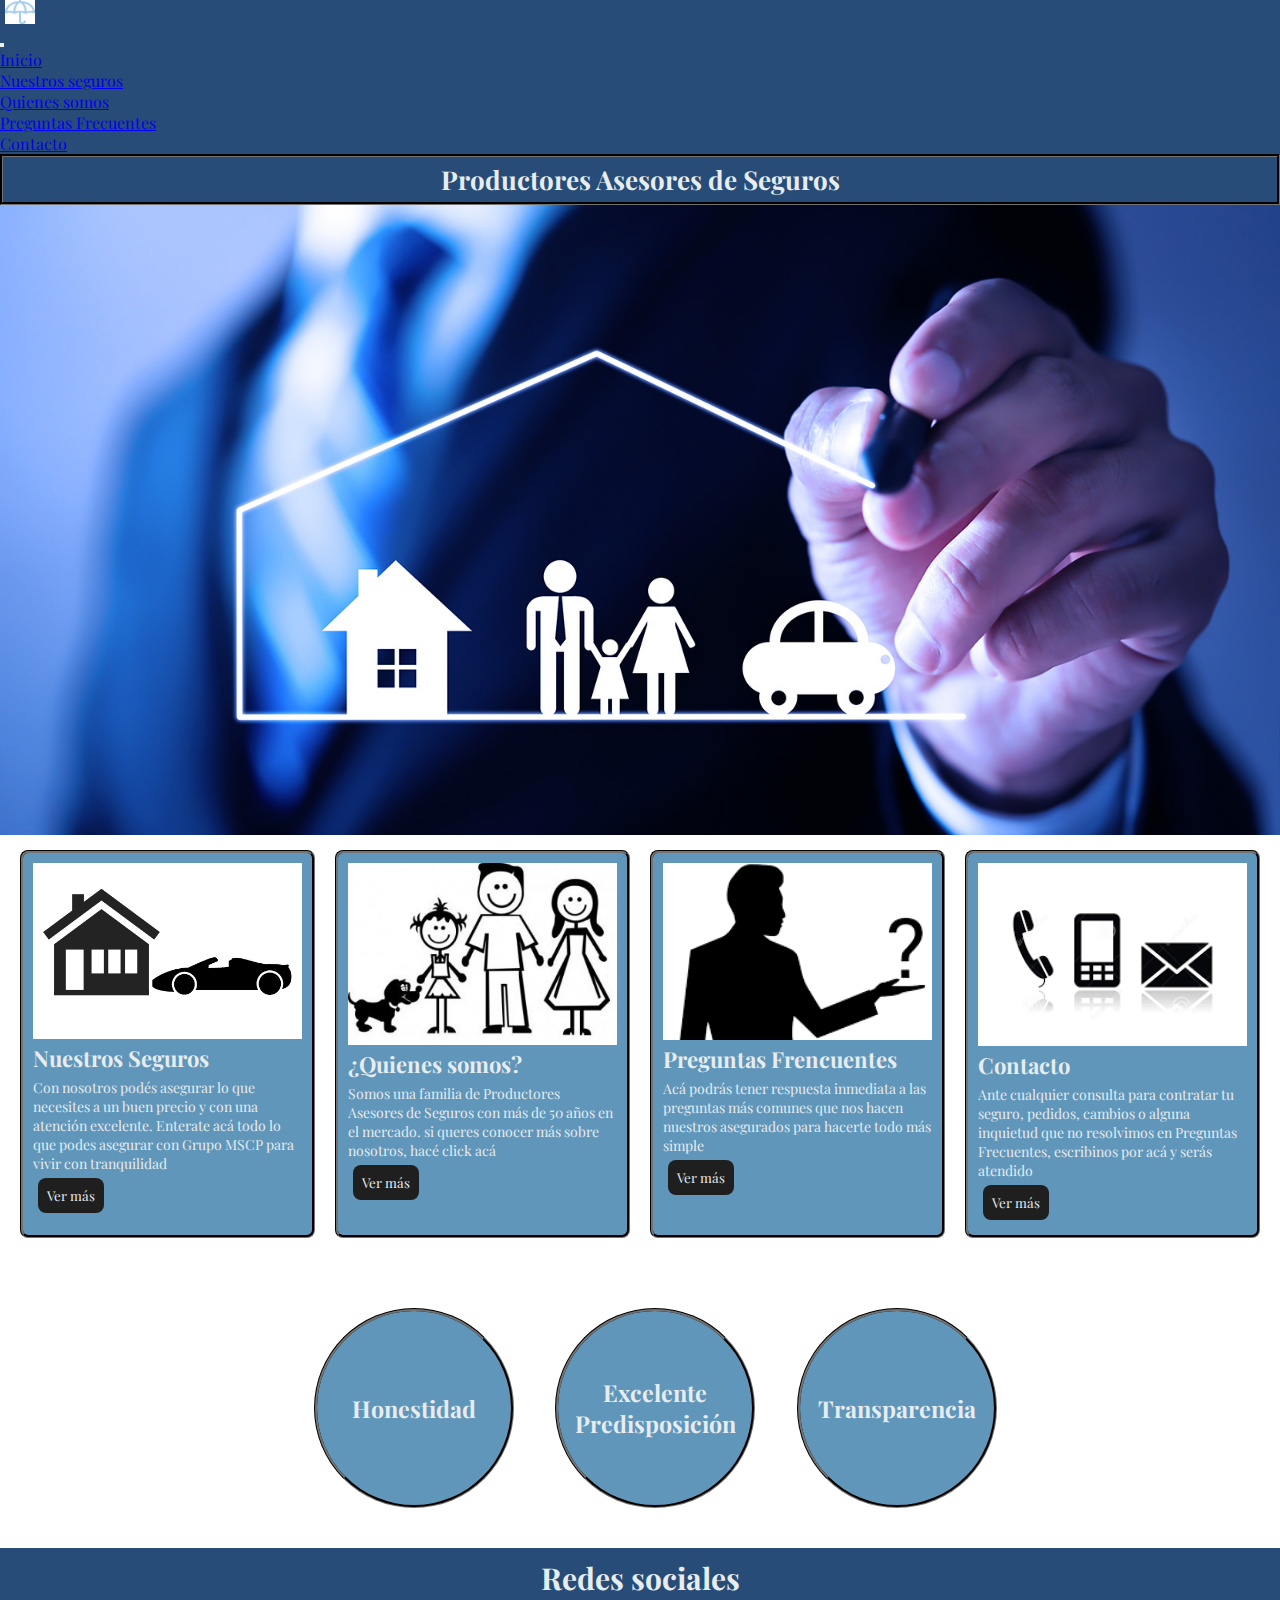
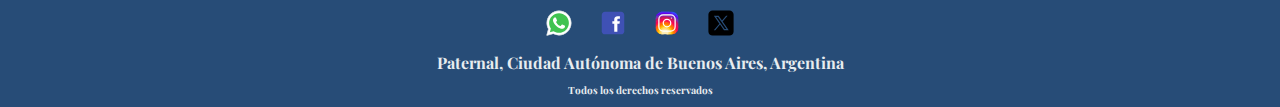
==== commit ed7a63d8: "titulo superior" ====
--- a/index.html
+++ b/index.html
@@ -49,13 +49,13 @@
     </header>
 
     <main>
+        <section class="titulo">
+            <h1 class="titulotexto tituloprincipal">Productores Asesores de Seguros</h1>
+        </section>
+    
         <section class="hero d-flex justify-content-center align-items-center">
         </section>
 
-        <section class="titulo">
-            <h1 class="titulotexto">Productores Asesores de Seguros</h1>
-        </section>
-    
         <section class="cartitas">
             <div class="cartita cartita1 swing-in-top-bck">
                 <img class="cartita__imagen" src="./img/casa.png" alt="casaauto">
--- a/css/estilo.css
+++ b/css/estilo.css
@@ -76,11 +76,12 @@
   font-size: 26px;
   display: flex;
   justify-content: center;
+  margin-bottom: 0px;
   padding-block: 5px;
   border: groove;
   border-color: #1f1f1f;
-  animation: swing-in-top-bck 0.6s cubic-bezier(0.175, 0.885, 0.32, 1.275) both;
-  animation-delay: 0.25s;
+  animation: slide-in-bck-center 0.7s cubic-bezier(0.25, 0.46, 0.45, 0.94) both;
+  animation-delay: 0.18s;
   font-weight: bold;
   transition: all 0.7s;
 }
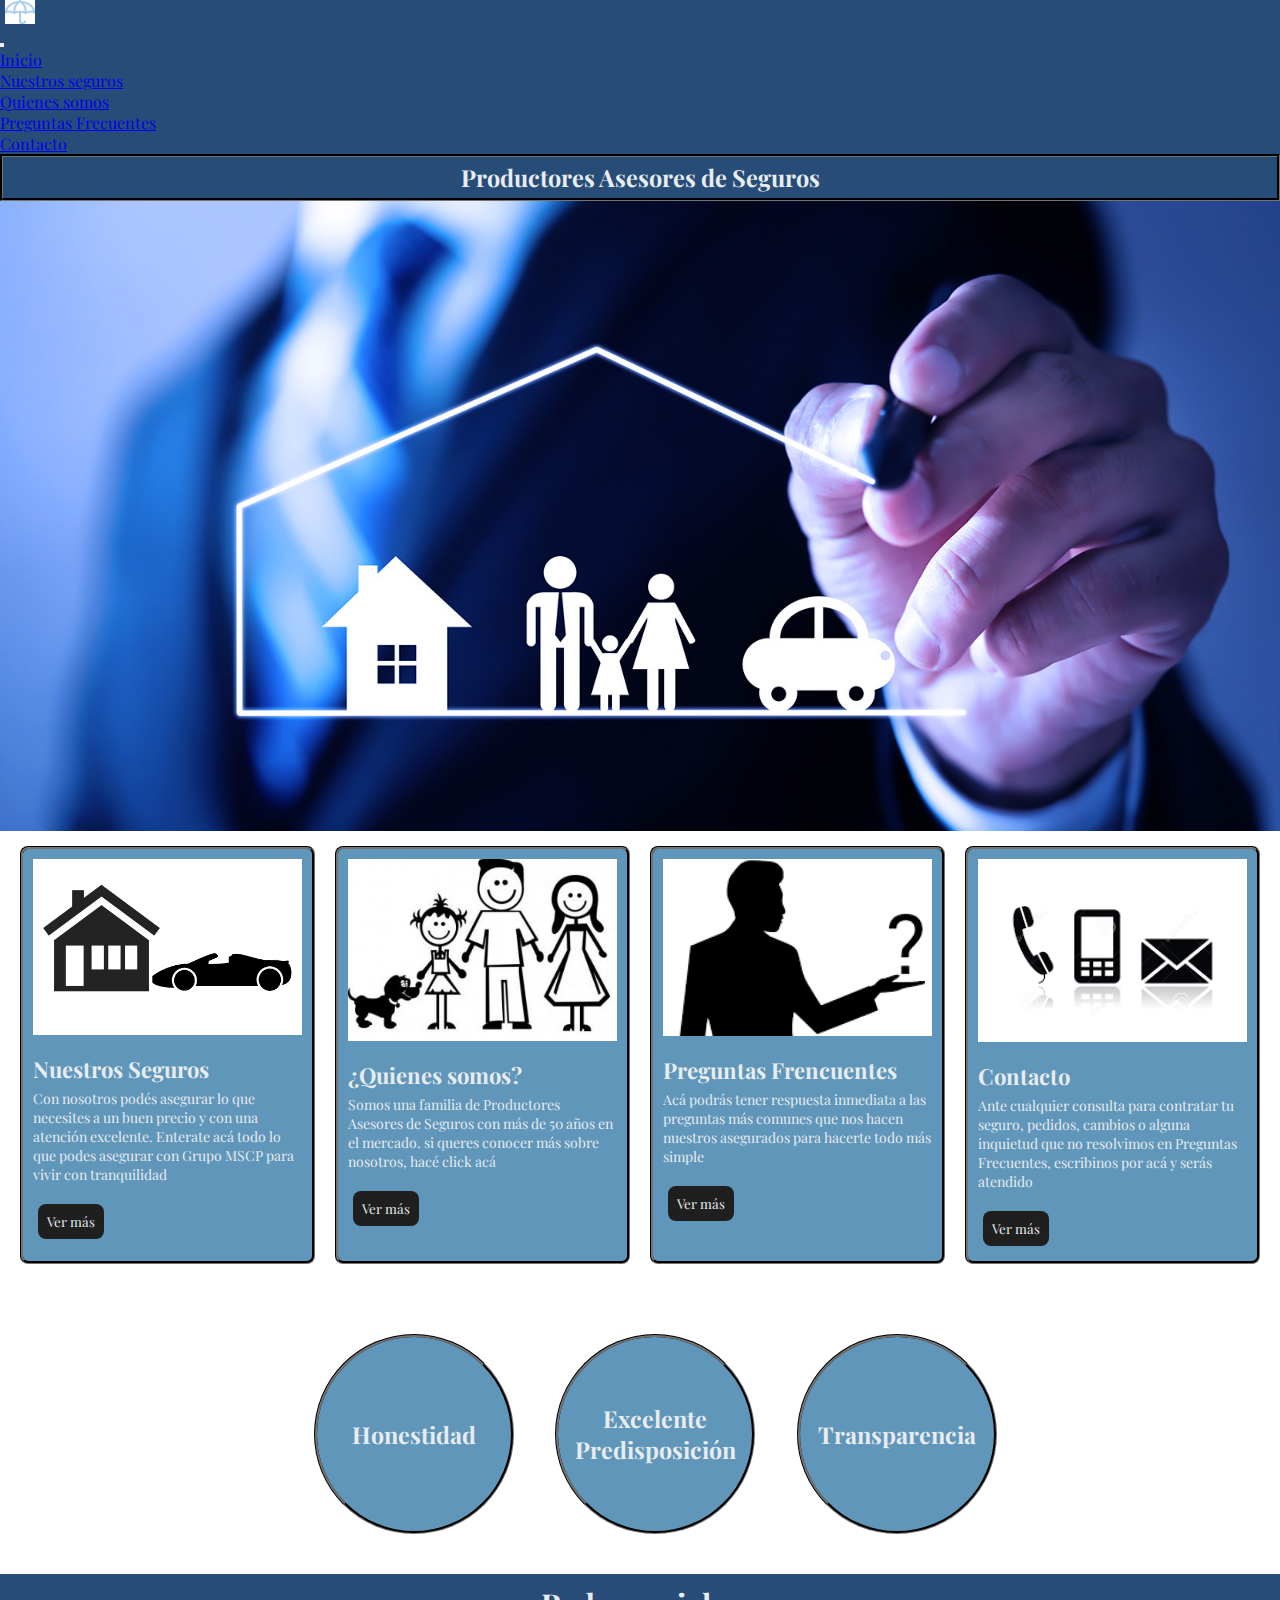
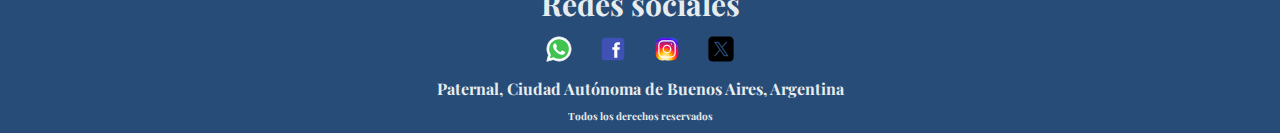
==== commit 8b8088cf: "revisión codigo" ====
--- a/index.html
+++ b/index.html
@@ -66,7 +66,7 @@
                 </a>
             </div>
             
-            <div class="cartita cartita3 swing-in-top-bck">
+            <div class="cartita cartita2 swing-in-top-bck">
                 <img class="cartita__imagen" src="./img/familia.png" alt="familia">
                 <h4 class="cartita__titulo">¿Quienes somos?</h4>
                 <p class="cartita__parrafo">Somos una familia de Productores Asesores de Seguros con más de 50 años en el mercado. si queres conocer más sobre nosotros, hacé click acá</p>
@@ -75,7 +75,7 @@
                 </a>
             </div>
 
-            <div class="cartita cartita2 swing-in-top-bck">
+            <div class="cartita cartita3 swing-in-top-bck">
                 <img class="cartita__imagen" src="./img/pregunta.png" alt="pregunta">
                 <h4 class="cartita__titulo">Preguntas Frencuentes</h4>
                 <p class="cartita__parrafo">Acá podrás tener respuesta inmediata a las preguntas más comunes que nos hacen nuestros asegurados para hacerte todo más simple</p>
@@ -132,7 +132,7 @@
             <h2 class="domicilio">Paternal, Ciudad Autónoma de Buenos Aires, Argentina</h2>
             <h3 class="derechos">Todos los derechos reservados</h3>
         </nav>
-        <script src="https://cdn.jsdelivr.net/npm/bootstrap@5.3.1/dist/js/bootstrap.bundle.min.js" integrity="sha384-HwwvtgBNo3bZJJLYd8oVXjrBZt8cqVSpeBNS5n7C8IVInixGAoxmnlMuBnhbgrkm" crossorigin="anonymous"></script>
     </footer>
+    <script src="https://cdn.jsdelivr.net/npm/bootstrap@5.3.1/dist/js/bootstrap.bundle.min.js" integrity="sha384-HwwvtgBNo3bZJJLYd8oVXjrBZt8cqVSpeBNS5n7C8IVInixGAoxmnlMuBnhbgrkm" crossorigin="anonymous"></script>
 </body>
 </html>--- a/css/estilo.css
+++ b/css/estilo.css
@@ -73,7 +73,7 @@
 .titulotexto {
   background-color: #274c77;
   color: #e7ecef;
-  font-size: 26px;
+  font-size: 23.5px;
   display: flex;
   justify-content: center;
   margin-bottom: 0px;
@@ -96,7 +96,7 @@
 @media screen and (max-width: 900px) {
   .cartitas {
     display: grid;
-    grid-template-columns: 0.5fr 1fr 1fr 0.5fr;
+    grid-template-columns: 0.1fr 1fr 1fr 0.1fr;
     grid-template-rows: 1fr 1fr;
     grid-template-areas: "... cartita1 cartita2 ..." "... cartita3 cartita4 ...";
     gap: 25px;
@@ -107,7 +107,7 @@
 @media screen and (max-width: 600px) {
   .cartitas {
     display: grid;
-    grid-template-columns: 0.2fr 1fr 0.2fr;
+    grid-template-columns: 0.1fr 1fr 0.1fr;
     grid-template-rows: 1fr 1fr 1fr 1fr;
     grid-template-areas: "... cartita1 ..." "... cartita2 ..." "... cartita3 ..." "... cartita4 ...";
     gap: 25px;
@@ -168,6 +168,7 @@
 }
 .cartitas .cartita .cartita__imagen {
   width: 100%;
+  margin-bottom: 15px;
 }
 .cartitas .cartita .cartita__titulo {
   color: #e7ecef;
@@ -177,6 +178,7 @@
 .cartitas .cartita .cartita__parrafo {
   font-size: 14px;
   color: #e7ecef;
+  margin-bottom: 15px;
 }
 .cartitas .cartita .cartita__boton {
   background-color: #1f1f1f;
@@ -419,6 +421,7 @@
 }
 .footer .redes .redesimg .imgRedes {
   width: 30px;
+  cursor: pointer;
 }
 .footer .redes .redesimg .imgRedes:hover {
   box-shadow: rgba(0, 0, 0, 0.4) 0px 22px 70px 4px;
@@ -436,9 +439,9 @@
 
 .contact {
   display: grid;
-  grid-template-columns: 1fr 1fr;
+  grid-template-columns: 0.25fr 1fr 1fr 0.25fr;
   grid-template-rows: 1fr 1fr;
-  grid-template-areas: "formulario medios" "formulario mapa";
+  grid-template-areas: "... formulario medios ..." "... formulario mapa ...";
   place-items: center;
 }
 @media screen and (max-width: 750px) {
@@ -447,13 +450,13 @@
     grid-template-columns: 1fr 1fr 1fr;
     grid-template-rows: 0.2fr 1fr 0.2fr;
     grid-template-areas: "... formulario ..." "... medios ..." "... mapa ...";
-    place-items: center;
   }
 }
 .contact .formulario {
   grid-area: formulario;
   animation: swing-in-top-bck 0.6s cubic-bezier(0.175, 0.885, 0.32, 1.275) both;
   animation-delay: 0.3s;
+  max-width: 100%;
 }
 .contact .formulario:hover {
   box-shadow: rgba(0, 0, 0, 0.25) 0px 22px 70px 4px;
@@ -461,6 +464,8 @@
 @media screen and (max-width: 750px) {
   .contact .formulario {
     margin-top: 50px;
+    margin-left: 15px;
+    margin-right: 15px;
   }
 }
 .contact .formulario .form {
@@ -473,6 +478,12 @@
   border-radius: 8px;
   border: groove;
   border-color: #1f1f1f;
+  max-width: 100%;
+}
+@media screen and (max-width: 900px) {
+  .contact .formulario .form {
+    width: 300px;
+  }
 }
 .contact .formulario .form .labels {
   display: flex;
@@ -496,6 +507,7 @@
 @media screen and (max-width: 750px) {
   .contact .mapa {
     margin-top: -120px;
+    width: 300px;
   }
 }
 .contact .medios {
@@ -503,7 +515,6 @@
   margin-top: 40px;
   padding: 10px;
   grid-area: medios;
-  animation-delay: 0.4s;
   display: flex;
   flex-direction: column;
   width: 350px;
@@ -513,9 +524,15 @@
   animation-delay: 0.4s;
   border: groove;
   border-color: #1f1f1f;
+  max-width: 100%;
 }
 .contact .medios:hover {
   box-shadow: rgba(0, 0, 0, 0.25) 0px 22px 70px 4px;
+}
+@media screen and (max-width: 900px) {
+  .contact .medios {
+    width: 300px;
+  }
 }
 @media screen and (max-width: 750px) {
   .contact .medios {
@@ -621,7 +638,7 @@
 @media screen and (max-width: 900px) {
   .cartitasseg {
     display: grid;
-    grid-template-columns: 0.3fr 1fr 0.3fr;
+    grid-template-columns: 0.1fr 1fr 0.1fr;
     grid-template-rows: 1fr 1fr 1fr;
     grid-template-areas: "... cartita2-1 ..." "... cartita2-2 ..." "... cartita2-3 ...";
   }
@@ -643,6 +660,7 @@
 }
 .cartitasseg .cartitaseg .cartitaseg__imagen {
   width: 100%;
+  margin-bottom: 10px;
 }
 .cartitasseg .cartitaseg .cartitaseg__titulo {
   color: #e7ecef;
